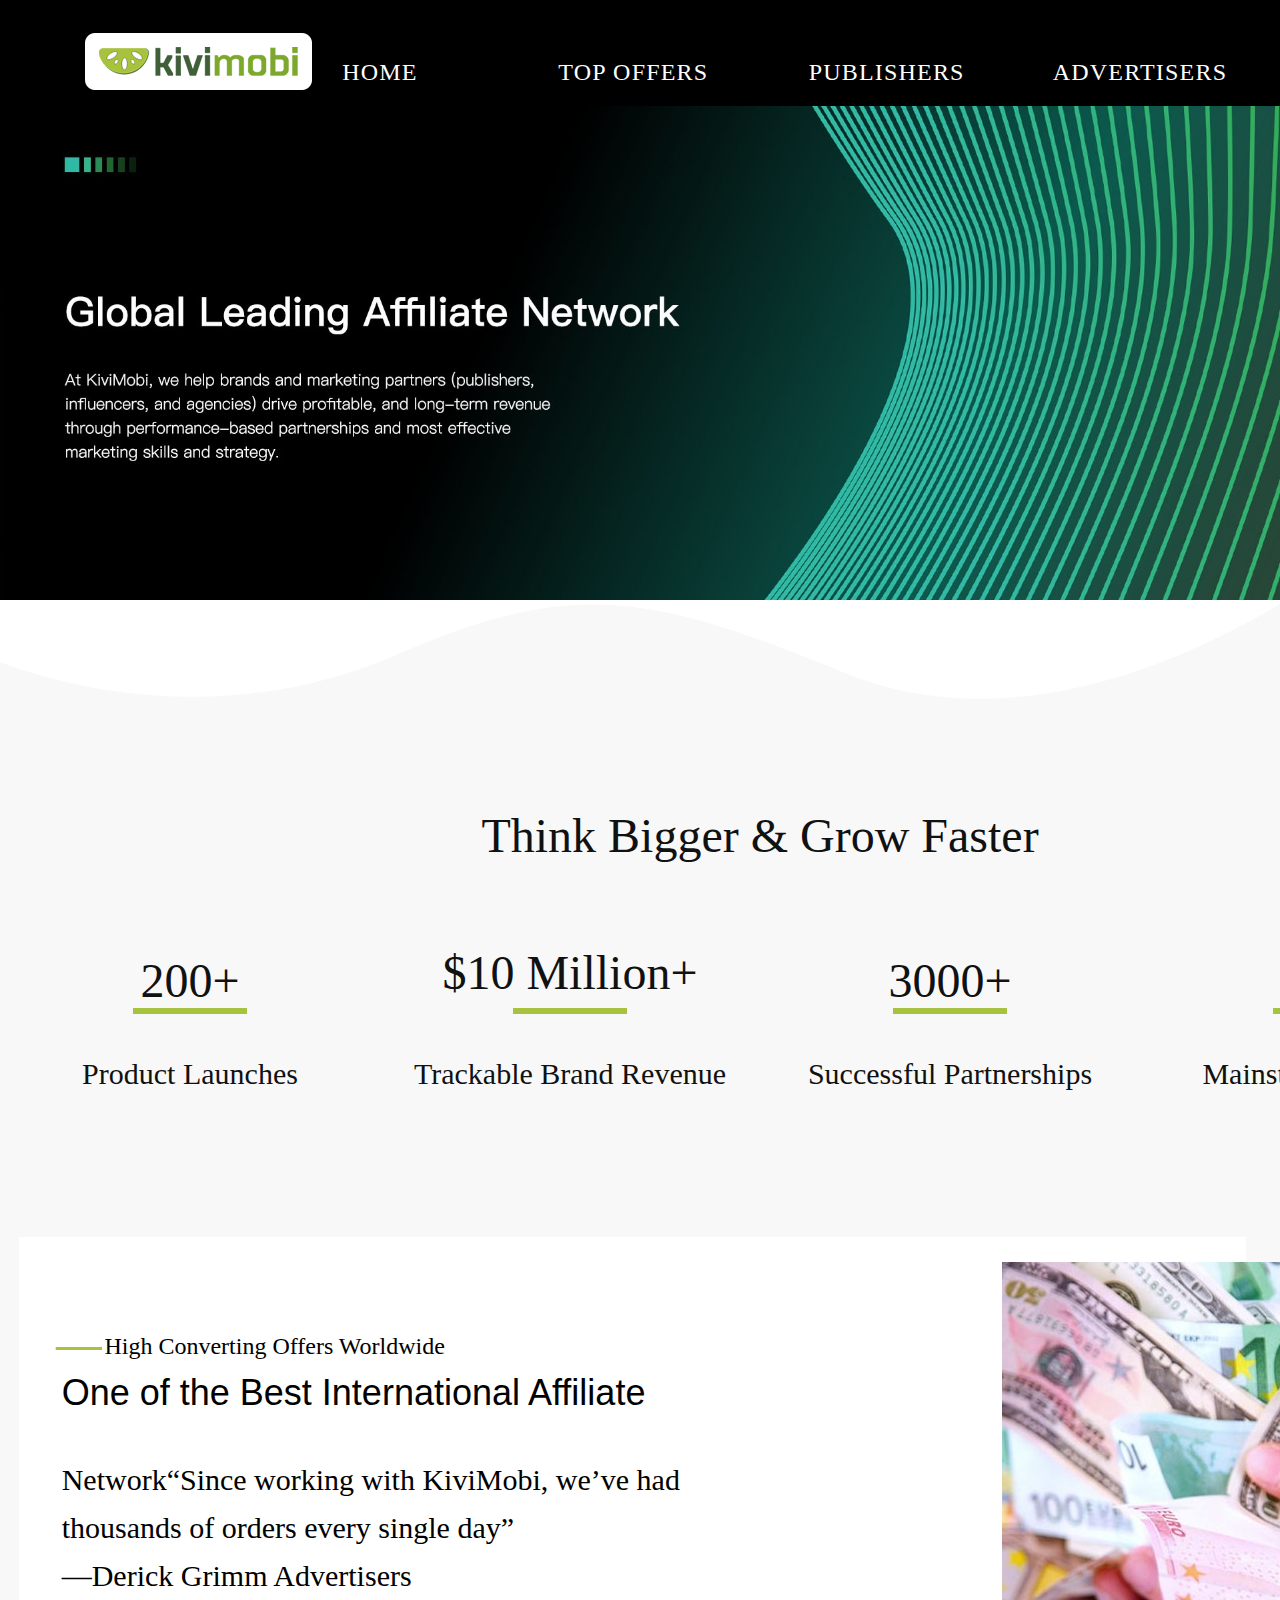
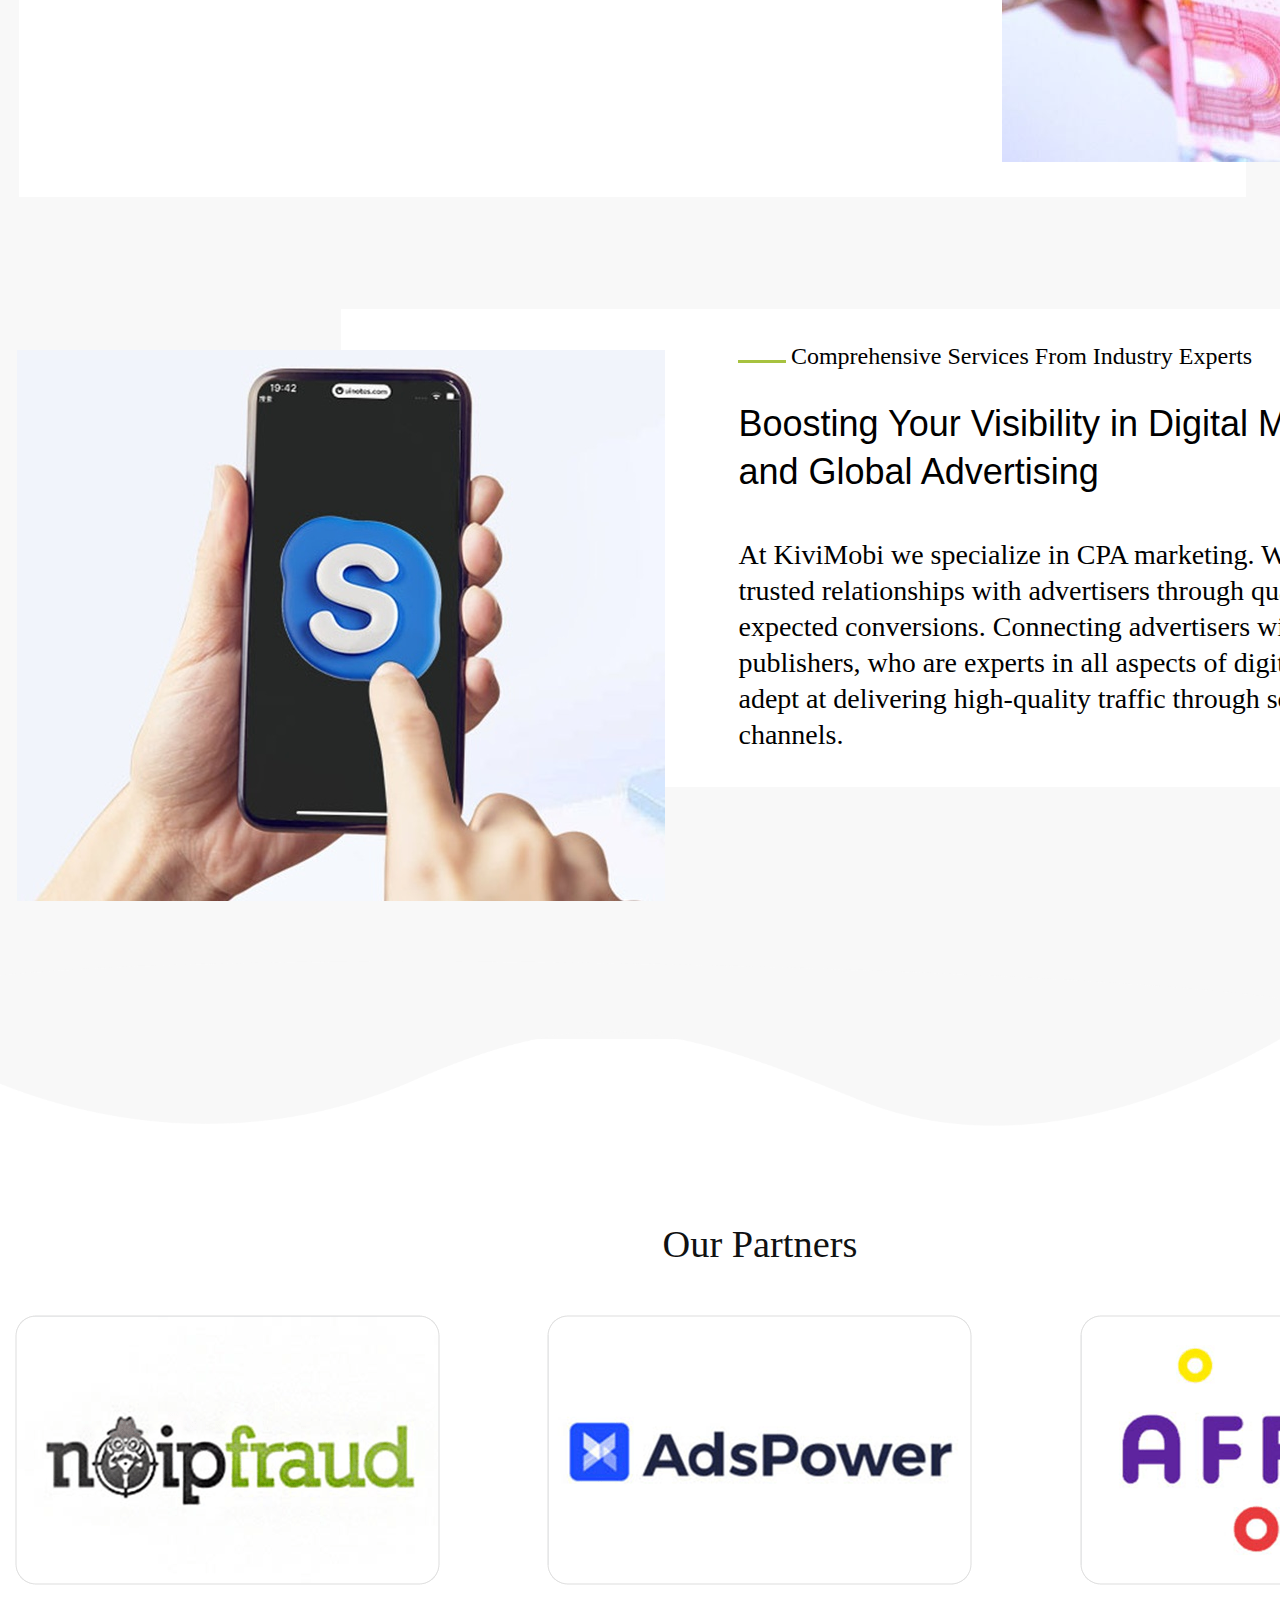
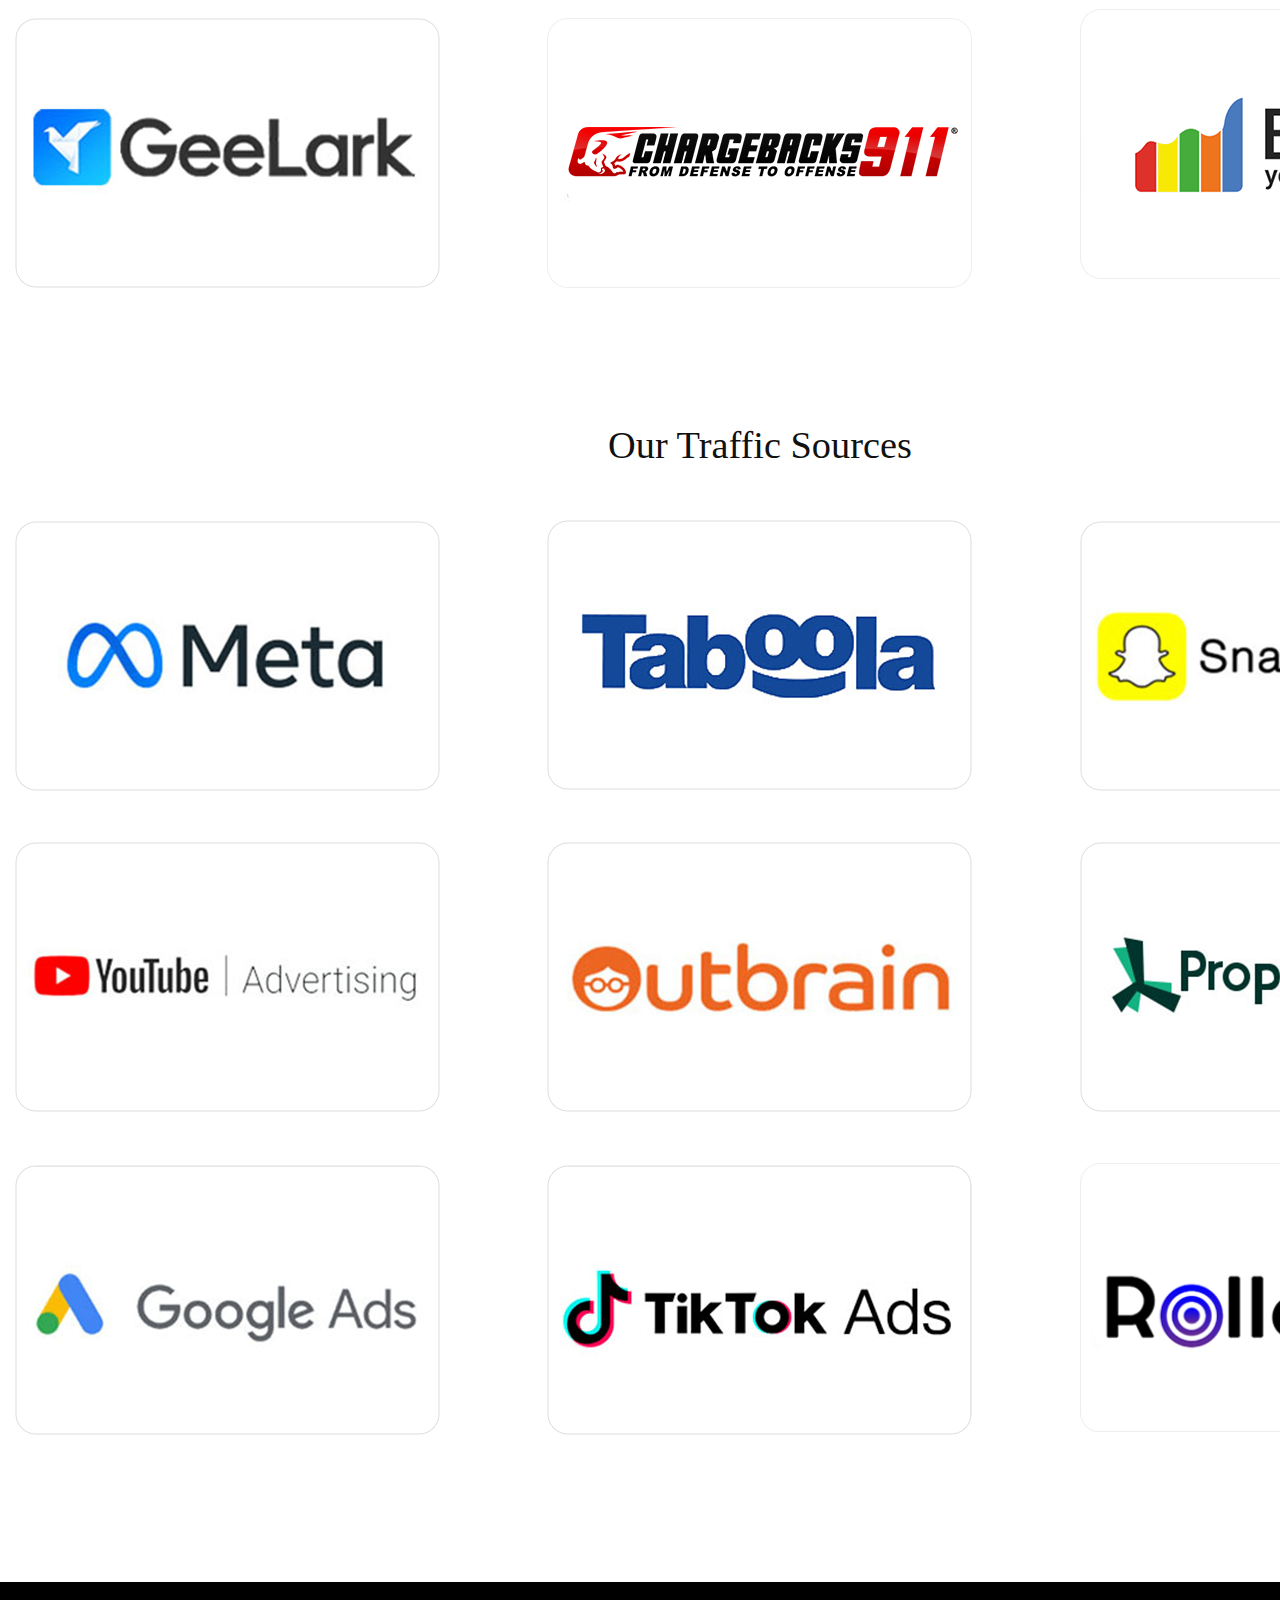
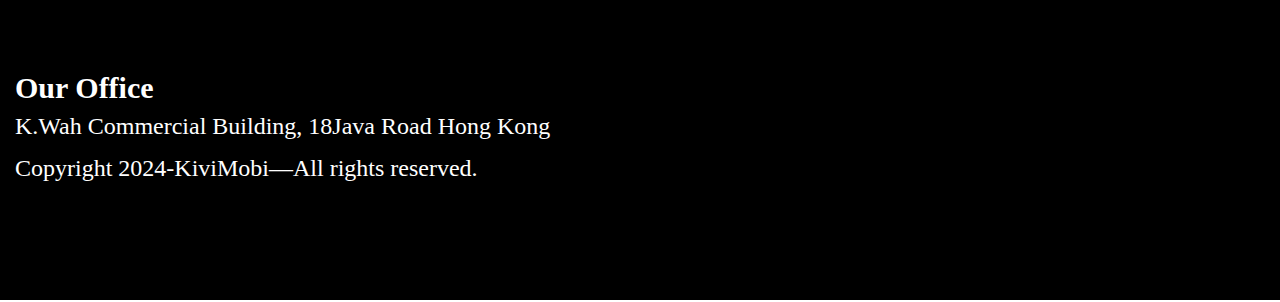
==== index.html @ ade013ef "site_all" ====
<!doctype html>
<html xmlns="http://www.w3.org/1999/html">
  <head>
    <title>kivimobi</title>
    <meta charset="UTF-8">
    <meta name="description" content="kivimobi">
    <meta name="keywords" content="kivimobi publisher advertiser">
    <meta name="viewport" content="width=device-width,initial-scale=1">
    <meta http-equiv="X-UA-Compatible" content="IE=Edge">
    <link rel="stylesheet" href="https://maxcdn.bootstrapcdn.com/bootstrap/3.4.1/css/bootstrap.min.css">
    <link rel="stylesheet" href="index-style.css">
    <script src="https://ajax.googleapis.com/ajax/libs/jquery/3.2.1/jquery.min.js"></script>
    <script src="https://maxcdn.bootstrapcdn.com/bootstrap/3.4.1/js/bootstrap.min.js"></script>
    <!--[if IE 6]>
	<style type="text/css">
		* html .group {
			height: 1%;
		}
	</style>
  <![endif]-->
    <!--[if IE 7]>
	<style type="text/css">
		*:first-child+html .group {
			min-height: 1px;
		}
	</style>
  <![endif]-->
    <!--[if lt IE 9]>
	<script src="https://cdnjs.cloudflare.com/ajax/libs/html5shiv/3.7.3/html5shiv.min.js"></script>
  <![endif]-->
  </head>
  <body>
    <div class="global_container_">
      <div class="group-2">
        <section class="group-3">
          <img class="logo" src="images/logo.png" alt="">
          <div class="container">
            <div class="row">
              <div class="col-md-2 col-sm-3 col-xs-12 col-md-offset-2">
                <a href="index.html"><p class="home">HOME</p></a>
              </div>
              <div class="col-md-2 col-sm-3 col-xs-12 ">
                <a href="top-offers.html"><p class="text">TOP OFFERS</p></a>
              </div>
              <div class="col-md-2 col-sm-3 col-xs-12 clearfix">
                <a href="publisher.html"><p class="publishers">PUBLISHERS</p></a>
              </div>
              <div class="col-md-2 col-sm-3 col-xs-12">
                <a href="advertisers.html"><p class="advertisers">ADVERTISERS</p></a>
              </div>
              <div class="col-md-2 col-sm-3 col-xs-12">
                <a href="contact-info.html"><p class="text-2">CONTACT INFO</p></a>
              </div>
            </div>
          </div>
        </section>
        <section class="layer-wrapper">
          <img class="layer" src="images/1.jpg" alt="">
        </section>
        <section class="layer-wrapper-2">
          <img class="layer-2" src="images/5.png" alt="">
        </section>
        <section class="col">
          <div class="container">
            <div class="row">
              <div class="col-xs-12">
                <div class="col-data-wrapper-2">
                  <div class="group-4">
                    <p class="text-3">Think Bigger &amp; Grow Faster</p>
                    <div class="group-5">
                      <div class="row">
                        <div class="col-md-3 col-sm-6 col-xs-12">
                          <p class="text-4">200+</p>
                        </div>
                        <div class="col-md-3 col-sm-6 col-xs-12">
                          <p class="text-5">$10 Million+</p>
                        </div>
                        <div class="col-md-3 col-sm-6 col-xs-12">
                          <p class="text-6">3000+</p>
                        </div>
                        <div class="col-md-3 col-sm-3 col-xs-12">
                          <p class="text-7">20+</p>
                        </div>
                      </div>
                      <div class="row">
                        <div class="col-md-3 col-sm-6 col-xs-12">
                          <div class="layer-6"></div>
                        </div>
                        <div class="col-md-3 col-sm-6 col-xs-12">
                          <div class="layer-6"></div>
                        </div>
                        <div class="col-md-3 col-sm-6 col-xs-12">
                          <div class="layer-6"></div>
                        </div>
                        <div class="col-md-3 col-sm-6 col-xs-12">
                          <div class="layer-6"></div>
                        </div>
                      </div>
                      <div class="row">
                        <div class="col-md-3 col-sm-6 col-xs-12">
                          <p class="text-9">Product Launches</p>
                        </div>
                        <div class="col-md-3 col-sm-6 col-xs-12">
                          <p class="text-9">Trackable Brand Revenue</p>
                        </div>
                        <div class="col-md-3 col-sm-6 col-xs-12">
                          <p class="text-10">Successful Partnerships</p>
                        </div>
                        <div class="col-md-3 col-sm-6 col-xs-12">
                          <p class="text-11">Mainstream Verticals</p>
                        </div>
                      </div>
                    </div>
                  </div>
                  <div class="group-6">
                    <div class="group-7">
                      <div class="col-2">
                        <img class="layer-26" src="images/6_2.png" alt="">
                        <p class="text-12">High Converting Offers Worldwide</p>
                        <p class="text-13">One of the Best International Affiliate</p>
                        <p class="text-14">Network“Since working with KiviMobi, we’ve had thousands of orders every single day”<br>—Derick Grimm Advertisers</p>
                      </div>
                      <img class="home2" src="images/home2.jpg" alt="">
                    </div>
                    <div class="group-8">
                      <div class="col-7">
                        <div class="row-4-2 clearfix">
                          <div class="layer-9"></div>
                          <p class="text-15">Comprehensive Services From Industry Experts</p>
                        </div>
                        <p class="text-16">Boosting Your Visibility in Digital Marketing and Global Advertising</p>
                        <p class="text-17">At KiviMobi we specialize in CPA marketing. We look to build trusted relationships with advertisers through quality traffic and expected conversions. Connecting advertisers with our elite publishers, who are experts in all aspects of digital marketing and adept at delivering high-quality traffic through social and mobile channels.</p>
                      </div>
                      <img class="layer-10" src="images/60.jpg" alt="">
                    </div>
                  </div>
                </div>
              </div>
            </div>
          </div>
        </section>
        <section class="layer-wrapper-3">
          <img class="layer-11" src="images/5_2.png" alt="">
        </section>
        <section class="text-wrapper">
          <div class="container">
            <div class="row">
              <div class="col-md-4 col-sm-6 col-xs-12 col-md-offset-4">
                <p class="text-18"><span class="text-style">O</span>ur Partners</p>
              </div>
            </div>
          </div>
        </section>
        <section class="partners">
          <div class="container">
            <div class="row auto-clear">
              <div class="col-md-4 col-xs-12">
                <div class="col-4">
                  <img class="layer-14" src="images/1_7.png" alt="">
                  <img class="layer-15" src="images/4_2.png" alt="">
                </div>
              </div>
              <div class="col-md-4 col-xs-12">
                <div class="col-5">
                  <img class="layer-12" src="images/2_2.png" alt="">
                  <img class="layer-13" src="images/5_4.png" alt="">
                </div>
              </div>
              <div class="col-md-4 col-xs-12">
                <div class="col-6">
                  <img class="layer-16" src="images/7.png" alt="">
                  <img class="layer-17" src="images/10.png" alt="">
                </div>
              </div>
            </div>
          </div>
        </section>
        <section class="text-wrapper-2">
          <div class="container">
            <div class="row">
              <div class="col-xs-12">
                <p class="text-19">Our Traffic Sources</p>
              </div>
            </div>
          </div>
        </section>
        <section class="sources">
          <div class="container">
            <div class="row auto-clear">
              <div class="col-md-4 col-xs-12">
                <div class="col-8">
                  <img class="layer-23" src="images/1_6.png" alt="">
                  <img class="layer-24" src="images/4.png" alt="">
                  <img class="layer-25" src="images/11.png" alt="">
                </div>
              </div>
              <div class="col-md-4 col-xs-12">
                <div class="col-9">
                  <img class="layer-20" src="images/6_4.png" alt="">
                  <img class="layer-21" src="images/5_3.png" alt="">
                  <img class="layer-22" src="images/9.png" alt="">
                </div>
              </div>
              <div class="col-md-4 col-xs-12">
                <div class="col-3">
                  <img class="layer-18" src="images/3.png" alt="">
                  <img class="layer-19" src="images/6_3.png" alt="">
                  <img class="layer-19" src="images/12.jpg" alt="">
                </div>
              </div>
            </div>
          </div>
        </section>
        <section class="group-9">
          <div class="container">
            <div class="row">
              <div class="col-md-5 col-xs-12">
                <div class="col-data-wrapper-3">
                  <p class="text-20"><strong class="text-style-2">Our Office</strong><br>K.Wah Commercial Building, 18Java Road Hong Kong</p>
                  <p class="text-21">Copyright 2024-KiviMobi—All rights reserved.</p>
                </div>
              </div>
            </div>
          </div>
        </section>
      </div>
    </div>
  </body>
</html>
---- index-style.css ----
embed,
img,
object,
video {
  max-width: 100%;
}
sup {
  font-size: 58.3%;
  vertical-align: text-top;
}
sub {
  font-size: 58.3%;
  vertical-align: text-bottom;
}
.no-space-between-inline-blocks {
  *letter-spacing: normal; /*reset IE < 8*/
  letter-spacing: -0.31em; /*webkit*/
  word-spacing: -0.43em; /*IE < 8 && gecko*/
}
/*restore spacing on inner elements*/
.no-space-between-inline-blocks > * {
  letter-spacing: normal;
  word-spacing: normal;
}
.displace {
  left: -5000px;
  position: absolute;
}
html, body, div, span, applet, object, iframe,
h1, h2, h3, h4, h5, h6, p, blockquote, pre,
a, abbr, acronym, address, big, cite, code,
del, dfn, em, img, ins, kbd, q, s, samp,
small, strike, strong, sub, sup, tt, var,
b, u, i, center,
dl, dt, dd, ol, ul, li,
fieldset, form, label, legend,
table, caption, tbody, tfoot, thead, tr, th, td,
article, aside, canvas, details, embed,
figure, figcaption, footer, header,
menu, nav, output, ruby, section, summary,
time, mark, audio, video, input, textarea {
  margin: 0;
  padding: 0;
  border: 0;
  font: inherit;
  font-size: 100%;
  vertical-align: baseline;
}
h1,
h2,
h3,
h4,
h5,
h6 {
  margin-bottom: 0;
  margin-top: 0;
}
.COLS_IN_ROW_WITHOUT_GAP {
  margin-left: -15px;
  margin-right: -15px;
}
.navbar-nav > li > a {
  padding: unset;
}
.navbar-nav > li > a:hover {
  background: unset;
}
a {
  color: inherit;
}
@media (min-width:1200px){
  .auto-clear .col-lg-1:nth-child(12n+1){clear:left;}
  .auto-clear .col-lg-2:nth-child(6n+1){clear:left;}
  .auto-clear .col-lg-3:nth-child(4n+1){clear:left;}
  .auto-clear .col-lg-4:nth-child(3n+1){clear:left;}
  .auto-clear .col-lg-6:nth-child(odd){clear:left;}
}
@media (min-width:992px) and (max-width:1199px){
  .auto-clear .col-md-1:nth-child(12n+1){clear:left;}
  .auto-clear .col-md-2:nth-child(6n+1){clear:left;}
  .auto-clear .col-md-3:nth-child(4n+1){clear:left;}
  .auto-clear .col-md-4:nth-child(3n+1){clear:left;}
  .auto-clear .col-md-6:nth-child(odd){clear:left;}
}
@media (min-width:768px) and (max-width:991px){
  .auto-clear .col-sm-1:nth-child(12n+1){clear:left;}
  .auto-clear .col-sm-2:nth-child(6n+1){clear:left;}
  .auto-clear .col-sm-3:nth-child(4n+1){clear:left;}
  .auto-clear .col-sm-4:nth-child(3n+1){clear:left;}
  .auto-clear .col-sm-6:nth-child(odd){clear:left;}
}
@media (max-width:767px){
  .auto-clear .col-xs-1:nth-child(12n+1){clear:left;}
  .auto-clear .col-xs-2:nth-child(6n+1){clear:left;}
  .auto-clear .col-xs-3:nth-child(4n+1){clear:left;}
  .auto-clear .col-xs-4:nth-child(3n+1){clear:left;}
  .auto-clear .col-xs-6:nth-child(odd){clear:left;}
}
html {
  font-size: 10px;
}
body {
  color: #000000;
  font-family: PingFang-SC, serif;
  font-size: 2.8rem; /* 28px / 10px = 2.8rem */
  font-style: normal;
  font-weight: normal;
  letter-spacing: 0;
  text-decoration: none;
}
@media (max-width: 768px) {
html {
  font-size: 8px;
}
}
@media (min-width: 1200px) {
.container {
  width: 1520px;
}
}
.global_container_ {
  float: none;
  height: auto;
  margin: 0 auto;
  padding: 0 0 2px;
  position: relative;
  background: #ffffff center center;
  -webkit-background-size: cover;
  -moz-background-size: cover;
  -o-background-size: cover;
  background-size: cover;
}
.group-2 {
  margin: 0 auto;
  position: relative;
  z-index: 0;
}
.group-3 {
  overflow: hidden;
  padding: 3.1rem 0 22px;
  position: relative;
  z-index: 10;
  background: #000000;
  background-position: center center;
}
.logo {
  bottom: 18px;
  left: 85px;
  max-width: 227px;
  position: absolute;
  width: 100%;
}
@media (max-width: 768px) {
.logo {
  display: block;
  margin: 15px auto;
  position: relative;
  width: 100%;
  width: auto;
  min-width: unset;
  max-height: unset;
  min-height: unset;
  top: unset;
  bottom: unset;
  left: unset;
  right: unset;
}
}
.col-data-wrapper {
  margin: 28px auto 0;
  position: relative;
}
.home {
  margin: 28px auto 0; /* 60px / 313px = 19.169329% */
  font-weight: 500;
  color: #ffffff;
  font-size: 2.4rem;
  letter-spacing: 0.05em;
  text-align: center;
}
.text {
  margin: 28px auto 0;
  font-weight: 500;
  font-size: 2.4rem;
  color: #ffffff;
  letter-spacing: 0.05em;
  text-align: center;
}
.publishers {
  margin: 28px auto 0;
  color: #ffffff;
  font-size: 2.4rem; /* 24px / 10px = 2.4rem */
  font-weight: 500;
  letter-spacing: 0.05em;
  text-align: center;
}
.advertisers {
  margin: 28px auto 0;
  color: #ffffff;
  font-size: 2.4rem; /* 24px / 10px = 2.4rem */
  font-weight: 500;
  letter-spacing: 0.05em;
  text-align: center;
}
.text-2 {
  margin: 28px auto 0;
  color: #ffffff;
  font-size: 2.4rem; /* 24px / 10px = 2.4rem */
  font-weight: 500;
  letter-spacing: 0.05em;
  text-align: center;
}
.container-2 {
  position: relative;
}
.layer-wrapper {
  margin: -2px 0 0;
  overflow: hidden;
  position: relative;
  z-index: 23;
}
.layer {
  display: block;
  margin: 0 auto;
  width: 100%;
}
.layer-wrapper-2 {
  margin: -66px 0 0;
  overflow: hidden;
  position: relative;
  z-index: 20;
}
.layer-2 {
  display: block;
  margin: 0 auto;
  width: 100%;
}
.col {
  margin: -182px 0 0;
  overflow: hidden;
  padding: 28.3rem 0 9.4rem;
  position: relative;
  z-index: 19;
  background: #f8f8f8;
  background-position: center center;
}
.col-data-wrapper-2 {
  margin: 8px auto 0;
  position: relative;
}
.group-4 {
  margin: 0 auto;
  position: relative;
}
.text-3 {
  color: #101111;
  font-family: initial;
  font-size: 4.800001rem; /* 48px / 10px = 4.8rem */
  text-align: center;
}
.group-5 {
  margin: 0 auto;
  position: relative;
}
.text-4 {
  margin: 9rem auto 0;
  color: #101111;
  font-size: 4.799999rem; /* 48px / 10px = 4.8rem */
  font-weight: 500;
  text-transform: uppercase;
  text-align: center;
  font-family: serif;
}
.text-5 {
  margin: 8.2rem auto 0;
  color: #101111;
  font-size: 4.799999rem; /* 48px / 10px = 4.8rem */
  font-weight: 500;
  text-align: center;
  font-family: serif;
}
.text-6 {
  margin: 9rem auto 0;
  color: #101111;
  font-size: 4.799999rem; /* 48px / 10px = 4.8rem */
  font-weight: 500;
  text-transform: uppercase;
  text-align: center;
  font-family: serif;
}
.text-7 {
  margin: 9rem auto 0;
  color: #101111;
  font-size: 4.799999rem; /* 48px / 10px = 4.8rem */
  font-weight: 500;
  text-transform: uppercase;
  text-align: center;
  font-family: serif;
}
.row-3-2 {
  margin: 3.9rem auto 0;
  position: relative;
  width: 98.993286%; /* 1475px / 1490px = 98.993286% */
}
.text-8 {
  float: left;
  margin: 4.6rem 0 0;
  width: 17.355932%; /* 256px / 1475px = 17.355932% */
  color: #101111;
  font-size: 3rem; /* 30px / 10px = 3rem */
  text-align: center;
}
.col-11 {
  float: right;
  position: relative;
  width: 81.830505%; /* 1207px / 1475px = 81.830505% */
}
.wrapper-5 {
  margin: 0 auto;
  min-height: 6px;
  position: relative;
  width: 78.95609%; /* 953px / 1207px = 78.95609% */
}
.row-5 {
  position: absolute;
  top: 0;
  width: 100%;
}
.layer-3 {
  display: block;
  height: 6px;
  left: 11.659193%;
  margin: 0 auto;
  position: relative;
  width: 32.735428%; /* 73px / 223px = 32.735428% */
  background: #18ddbd;
}
@media (max-width: 768px) {
.layer-3 {
  left: 0;
}
}
@media (max-width: 768px) {
.layer-3 {
  margin-bottom: 20px;
}
}
.layer-4 {
  display: block;
  height: 6px;
  left: 10.185185%;
  margin: 0 auto;
  position: relative;
  width: 100%;
  background: #18ddbd;
}
@media (max-width: 768px) {
.layer-4 {
  left: 0;
}
}
@media (max-width: 768px) {
.layer-4 {
  margin-bottom: 20px;
}
}
.layer-5 {
  display: block;
  height: 6px;
  left: 10.185185%;
  margin: 0 auto;
  position: relative;
  width: 100%;
  background: #18ddbd;
}
@media (max-width: 768px) {
.layer-5 {
  left: 0;
}
}
@media (max-width: 768px) {
.layer-5 {
  margin-bottom: 20px;
}
}
.row-6 {
  position: absolute;
  top: 0;
  width: 100%;
}
.layer-6 {
  display: block;
  height: 6px;
  margin: 0 auto;
  position: relative;
  width: 32.735428%; /* 73px / 223px = 32.735428% */
  background: #a7c23f;
}
@media (max-width: 768px) {
.layer-6 {
  left: 0;
}
}
@media (max-width: 768px) {
.layer-6 {
  margin-bottom: 20px;
}
}
.layer-7 {
  display: block;
  height: 6px;
  left: 10.185185%;
  margin: 0 auto;
  position: relative;
  width: 100%;
  background: #18ddbd;
}
@media (max-width: 768px) {
.layer-7 {
  left: 0;
}
}
@media (max-width: 768px) {
.layer-7 {
  margin-bottom: 20px;
}
}
.layer-8 {
  display: block;
  height: 6px;
  left: 10.185185%;
  margin: 0 auto;
  position: relative;
  width: 100%;
  background: #18ddbd;
}
@media (max-width: 768px) {
.layer-8 {
  left: 0;
}
}
@media (max-width: 768px) {
.layer-8 {
  margin-bottom: 20px;
}
}
@media (max-width: 768px) {
.wrapper-5 {
  min-height: unset;
}
.wrapper-5 > * {
  display: block;
  margin: 15px auto;
  position: relative;
  width: 100%;
  min-width: unset;
  max-height: unset;
  min-height: unset;
  top: unset;
  bottom: unset;
  left: unset;
  right: unset;
}
}
@media (max-width: 953px) {
.wrapper-5 {
  left: 0;
  right: 0;
  width: 100%;
  margin-left: 0;
  margin-right: 0;
}
}
.text-9 {
  margin: 4.3rem auto 0;
  color: #101111;
  font-size: 3rem; /* 30px / 10px = 3rem */
  text-align: center;
}
.text-10 {
  margin: 4.3rem auto 0;
  color: #101111;
  font-size: 3rem; /* 30px / 10px = 3rem */
  text-align: center;
}
.text-11 {
  margin: 4.3rem auto 0;
  color: #101111;
  font-size: 3rem; /* 30px / 10px = 3rem */
  text-align: center;
}
@media (max-width: 1475px) {
.row-3-2 {
  left: 0;
  right: 0;
  width: 100%;
  margin-left: 0;
  margin-right: 0;
}
}
.group-6 {
  margin: 14.6rem auto 0;
  position: relative;
}
.group-7 {
  margin: 0 auto;
  min-height: 555px;
  position: relative;
  width: 99.530205%; /* 1483px / 1490px = 99.530205% */
}
.col-2 {
  left: 50%;
  max-width: 1227px;
  padding: 9.6rem 2.899528% 19.7rem; /* 43px / 1483px = 2.899528% */
  position: absolute;
  top: 0;
  width: 82.73769%; /* 1227px / 1483px = 82.73769% */
  background: #ffffff;
  margin-left: -741.5px;
}
.layer-26 {
  left: 36px;
  max-width: 47px;
  position: absolute;
  top: 110px;
  width: 47px;
}
@media (max-width: 768px) {
.layer-26 {
  display: block;
  margin: 15px auto;
  position: relative;
  width: 100%;
  width: auto;
  min-width: unset;
  max-height: unset;
  min-height: unset;
  top: unset;
  bottom: unset;
  left: unset;
  right: unset;
}
}
.text-12 {
  margin: 0 0 0 3.748981%; /* 46px / 1227px = 3.748981% */
  font-size: 2.4rem; /* 24px / 10px = 2.4rem */
  font-weight: 300;
  font-family: serif;
}
.text-13 {
  margin: 12px 0 0;
  font-family: sans-serif;
  font-size: 3.6rem; /* 36px / 10px = 3.6rem */
  font-weight: 500;
}
.text-14 {
  margin: 4.2rem 0 0;
  width: 57.055214%; /* 651px / 1141px = 57.055214% */
  font-size: 3rem; /* 30px / 10px = 3rem */
  line-height: 48px;
  font-family: serif;
}
@media (max-width: 651px) {
.text-14 {
  left: 0;
  right: 0;
  width: 100%;
  margin-left: 0;
  margin-right: 0;
}
}
.home2 {
  left: 50%;
  max-width: 500px;
  position: absolute;
  top: 25px;
  width: 100%;
  margin-left: 241.5px;
}
@media (max-width: 768px) {
.group-7 {
  min-height: unset;
}
.group-7 > * {
  display: block;
  margin: 15px auto;
  position: relative;
  width: 100%;
  min-width: unset;
  max-height: unset;
  min-height: unset;
  top: unset;
  bottom: unset;
  left: unset;
  right: unset;
}
}
@media (max-width: 1483px) {
.group-7 {
  left: 0;
  right: 0;
  width: 100%;
  margin-left: 0;
  margin-right: 0;
}
}
.group-8 {
  left: 0.100671%;
  margin: 11.7rem auto 0;
  min-height: 636px;
  position: relative;
  width: 99.79866%; /* 1487px / 1490px = 99.79866% */
}
.col-7 {
  left: 50%;
  max-width: 1163px;
  padding: 3.4rem 2.017485%; /* 30px / 1487px = 2.017485% */
  position: absolute;
  top: 0;
  width: 78.21117%; /* 1163px / 1487px = 78.21117% */
  background: #ffffff;
  margin-left: -419.5px;
}
.row-4-2 {
  margin: 0 0 0 33.361996%; /* 388px / 1163px = 33.361996% */
  overflow: hidden;
  position: relative;
}
.layer-9 {
  float: left;
  height: 3px;
  margin: 1.7rem 0.699301% 0 0; /* 5px / 715px = 0.699301% */
  width: 6.433567%; /* 46px / 715px = 6.433567% */
  background-color: #a7c23f; /*Layer's solid color*/
}
.text-15 {
  float: left;
  font-size: 2.4rem; /* 24px / 10px = 2.4rem */
  font-weight: 300;
  font-family: serif;
}
.text-16 {
  margin: 3rem 0 0 33.361996%; /* 388px / 1163px = 33.361996% */
  position: relative;
  width: 64.82321%; /* 715px / 1103px = 64.82321% */
  font-family: sans-serif;
  font-size: 3.6rem; /* 36px / 10px = 3.6rem */
  font-weight: 500;
  line-height: 48px;
}
@media (max-width: 715px) {
.text-16 {
  left: 0;
  right: 0;
  width: 100%;
  margin-left: 0;
  margin-right: 0;
}
}
.text-17 {
  margin: 4.1rem 0 0 33.361996%; /* 388px / 1163px = 33.361996% */
  line-height: 36px;
  font-family: serif;
}
.layer-10 {
  left: 50%;
  max-width: 648px;
  position: absolute;
  top: 41px;
  width: 43.577675%; /* 648px / 1487px = 43.577675% */
  margin-left: -743.5px;
}
@media (max-width: 768px) {
.group-8 {
  min-height: unset;
}
.group-8 > * {
  display: block;
  margin: 15px auto;
  position: relative;
  width: 100%;
  min-width: unset;
  max-height: unset;
  min-height: unset;
  top: unset;
  bottom: unset;
  left: unset;
  right: unset;
}
}
@media (max-width: 1487px) {
.group-8 {
  left: 0;
  right: 0;
  width: 100%;
  margin-left: 0;
  margin-right: 0;
}
}
@media (max-width: 768px) {
.group-8 {
  left: 0;
}
}
.container-3 {
  position: relative;
}
.layer-wrapper-3 {
  margin: -78px 0 0;
  position: relative;
  z-index: 21;
}
.layer-11 {
  display: block;
  margin: 0 auto;
  width: 100%;
}
.text-wrapper {
  position: relative;
  z-index: 90;
}
.text-18 {
  margin: 9.6rem auto 0;
  text-align: center;
  color: #101111;
  font-family: FZDHTJW--GB1-0, serif;
  font-size: 3.833577rem; /* 38.34px / 10px = 3.834rem */
}
.container-4 {
  position: relative;
}
.partners {
  position: relative;
  z-index: 81;
}
.col-4 {
  margin: 4.9rem auto 0;
  position: relative;
}
.layer-14 {
  display: block;
  max-width: 425px;
  position: relative;
  width: 100%;
}
.layer-15 {
  display: block;
  margin: 3.3rem 0 0;
  max-width: 425px;
  position: relative;
  width: 100%;
}
.col-5 {
  margin: 4.9rem auto 0;
  position: relative;
}
.layer-12 {
  display: block;
  margin: 0 auto;
  max-width: 425px;
  width: 100%;
}
.layer-13 {
  display: block;
  margin: 3.3rem auto 0;
  max-width: 425px;
  width: 100%;
}
.col-6 {
  margin: 4.9rem auto 0;
  position: relative;
}
.layer-16 {
  display: block;
  left: 5.357143%;
  margin: 0 auto;
  max-width: 425px;
  position: relative;
  width: 100%;
}
@media (max-width: 768px) {
.layer-16 {
  left: 0;
}
}
.layer-17 {
  display: block;
  left: 5.357143%;
  margin: 24px auto 0;
  max-width: 425px;
  position: relative;
  width: 100%;
}
@media (max-width: 768px) {
.layer-17 {
  left: 0;
}
}
.container-5 {
  position: relative;
}
.text-wrapper-2 {
  position: relative;
  z-index: 89;
}
.text-19 {
  margin: 13.5rem auto 0;
  color: #101111;
  font-family: initial;
  font-size: 3.833577rem; /* 38.34px / 10px = 3.834rem */
  text-align: center;
}
.container-6 {
  position: relative;
}
.sources {
  position: relative;
  z-index: 71;
}
.col-8 {
  margin: 5.4rem auto 0;
  position: relative;
}
.layer-23 {
  display: block;
  max-width: 425px;
  position: relative;
  width: 100%;
}
.layer-24 {
  display: block;
  margin: 5.1rem 0 0;
  max-width: 425px;
  position: relative;
  width: 100%;
}
.layer-25 {
  display: block;
  margin: 5.3rem 0 0;
  max-width: 425px;
  position: relative;
  width: 100%;
}
.col-9 {
  margin: 5.3rem auto 0;
  position: relative;
}
.layer-20 {
  display: block;
  margin: 0 auto;
  max-width: 425px;
  width: 100%;
}
.layer-21 {
  display: block;
  margin: 5.2rem auto 0;
  max-width: 425px;
  width: 100%;
}
.layer-22 {
  display: block;
  margin: 5.3rem auto 0;
  max-width: 425px;
  width: 100%;
}
.col-3 {
  margin: 5.4rem auto 0;
  position: relative;
}
.layer-18 {
  display: block;
  left: 5.357143%;
  margin: 0 auto;
  max-width: 425px;
  position: relative;
  width: 100%;
}
@media (max-width: 768px) {
.layer-18 {
  left: 0;
}
}
.layer-19 {
  display: block;
  left: 5.357143%;
  margin: 5.1rem auto 30px;
  max-width: 425px;
  position: relative;
  width: 100%;
}
@media (max-width: 768px) {
.layer-19 {
  left: 0;
}
}
.container-7 {
  position: relative;
}
.group-9 {
  margin: 12rem 0 0;
  padding: 8rem 0 11.8rem;
  position: relative;
  z-index: 4;
  background: #000000;
  background-position: center center;
}
.col-data-wrapper-3 {
  margin: 8px auto 0;
  position: relative;
}
.text-20 {
  width: 100%; /* 1010px / 1010px = 100% */
  color: #ffffff;
  font-size: 2.4rem; /* 24px / 10px = 2.4rem */
  font-weight: 500;
  line-height: 36px;
}
@media (max-width: 1010px) {
.text-20 {
  left: 0;
  right: 0;
  width: 100%;
  margin-left: 0;
  margin-right: 0;
}
}
.text-21 {
  margin: 11px 0 0;
  color: #ffffff;
  font-size: 2.4rem; /* 24px / 10px = 2.4rem */
}
.container-8 {
  position: relative;
}
.text-style {
  text-transform: uppercase;
}
.text-style-2 {
  font-size: 3rem; /* 30px / 10px = 3rem */
  font-weight: bold;
}
@media (max-width: 768px) {
.text-4 {
  margin: 9% auto 0;
}
}
@media (max-width: 768px) {
.text-5 {
  margin: 9% auto 0;
}
}
@media (max-width: 768px) {
.text-6 {
  margin: 9% auto 0;
}
}
@media (max-width: 768px) {
.text-7 {
  margin: 9% auto 0;
}
}
@media (max-width: 768px) {
.group-6 {
  margin: 10% auto 0;
}
}
@media (max-width: 768px) {
.group-8 {
  margin: 10% auto 0;
}
}
@media (max-width: 768px) {
.text-18 {
  margin: 9.6% auto 0;
}
}
@media (max-width: 768px) {
.col-6 {
  margin: 5.8% auto 0;
}
}
@media (max-width: 768px) {
.text-19 {
  margin: 10% auto 0;
}
}
@media (max-width: 768px) {
.col-8 {
  margin: 5.4% auto 0;
}
}
@media (max-width: 768px) {
.layer-24 {
  margin: 5.1% 0 0;
}
}
@media (max-width: 768px) {
.layer-25 {
  margin: 5.3% 0 0;
}
}
@media (max-width: 768px) {
.col-9 {
  margin: 5.3% auto 0;
}
}
@media (max-width: 768px) {
.layer-21 {
  margin: 5.2% auto 0;
}
}
@media (max-width: 768px) {
.layer-22 {
  margin: 5.3% auto 0;
}
}
@media (max-width: 768px) {
.col-3 {
  margin: 5.4% auto 0;
}
}
@media (max-width: 768px) {
.layer-19 {
  margin: 5.1% auto 30px;
}
}
@media (max-width: 768px) {
.group-9 {
  margin: 10% 0 0;
}
}
@media (max-width: 768px) {
.col {
  padding: 28.3% 5% 9.4%; /* 38.4px / 768px = 5% */
}
}
@media (max-width: 768px) {
.col-2 {
  padding: 9.6% 5.598958% 19.7%; /* 43px / 768px = 5.598958% */
}
}
@media (max-width: 768px) {
.group-9 {
  padding: 8% 5% 11.8%; /* 38.4px / 768px = 5% */
}
}
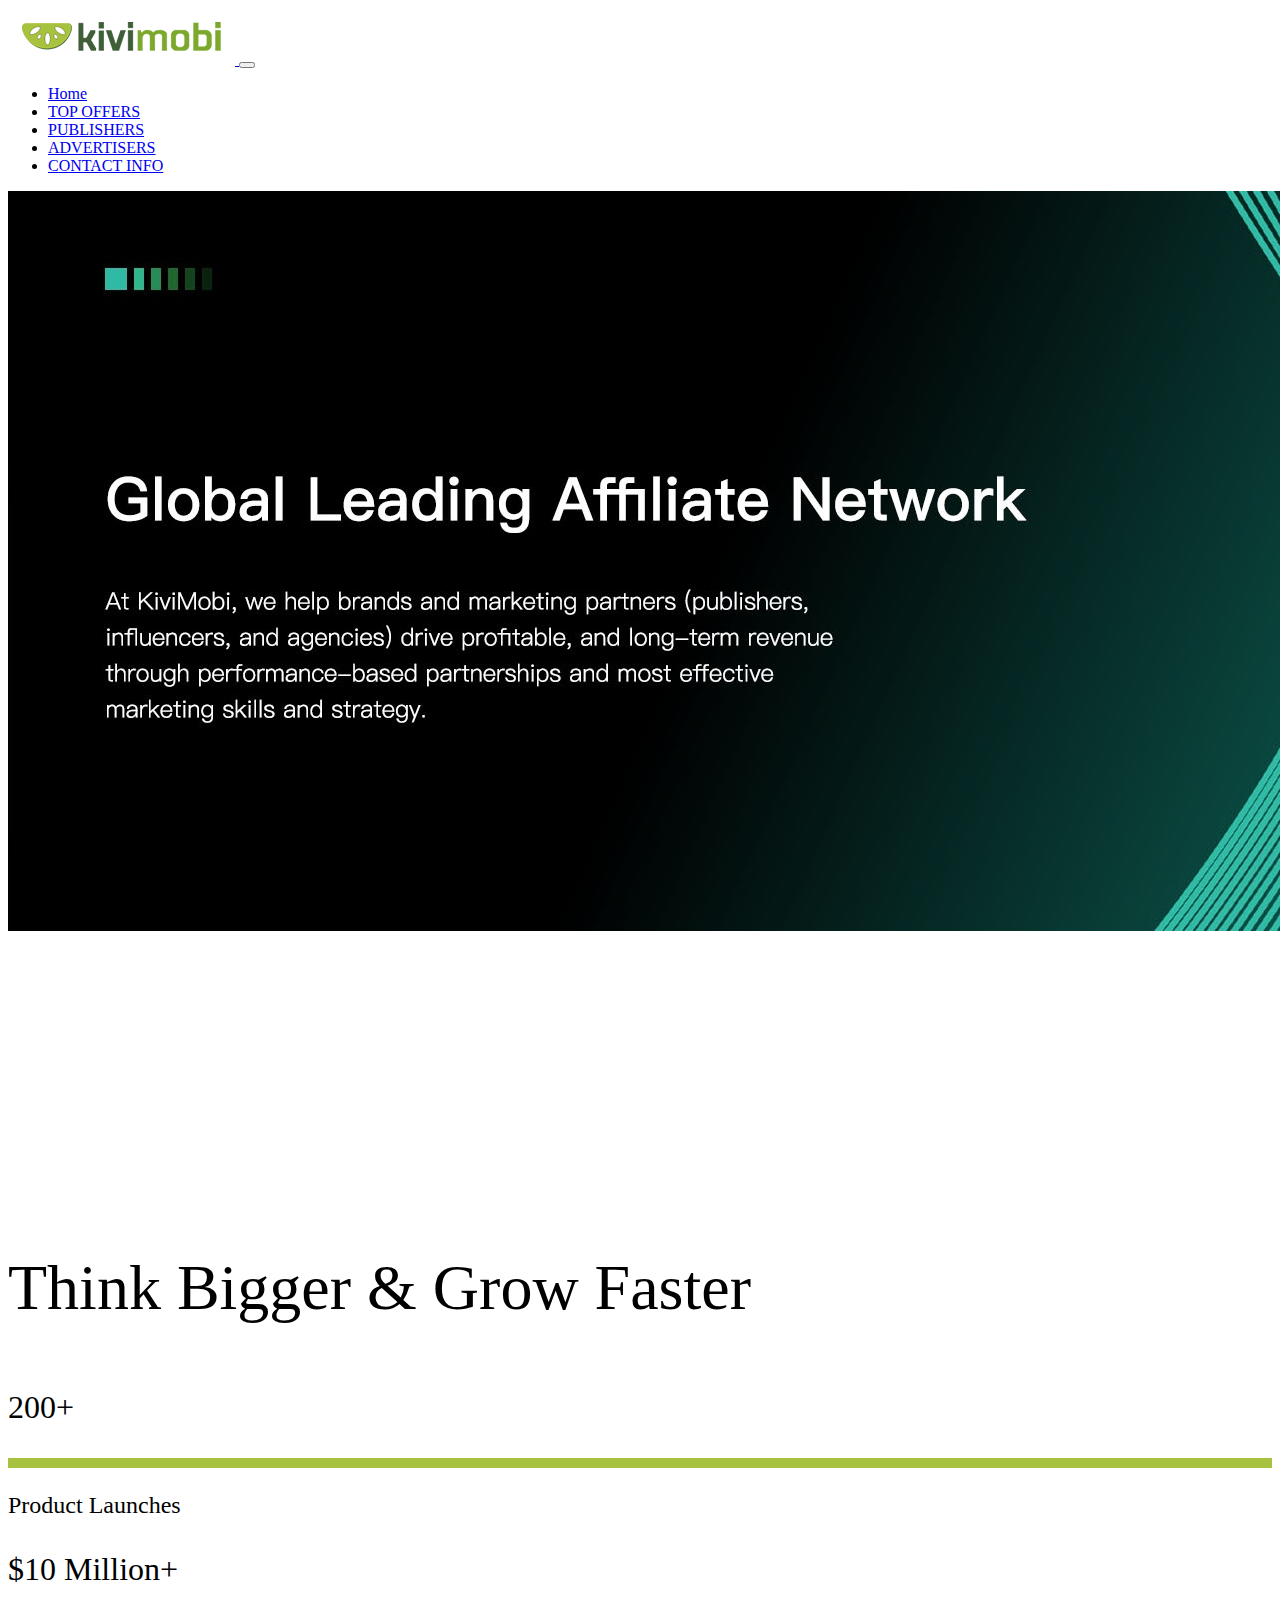
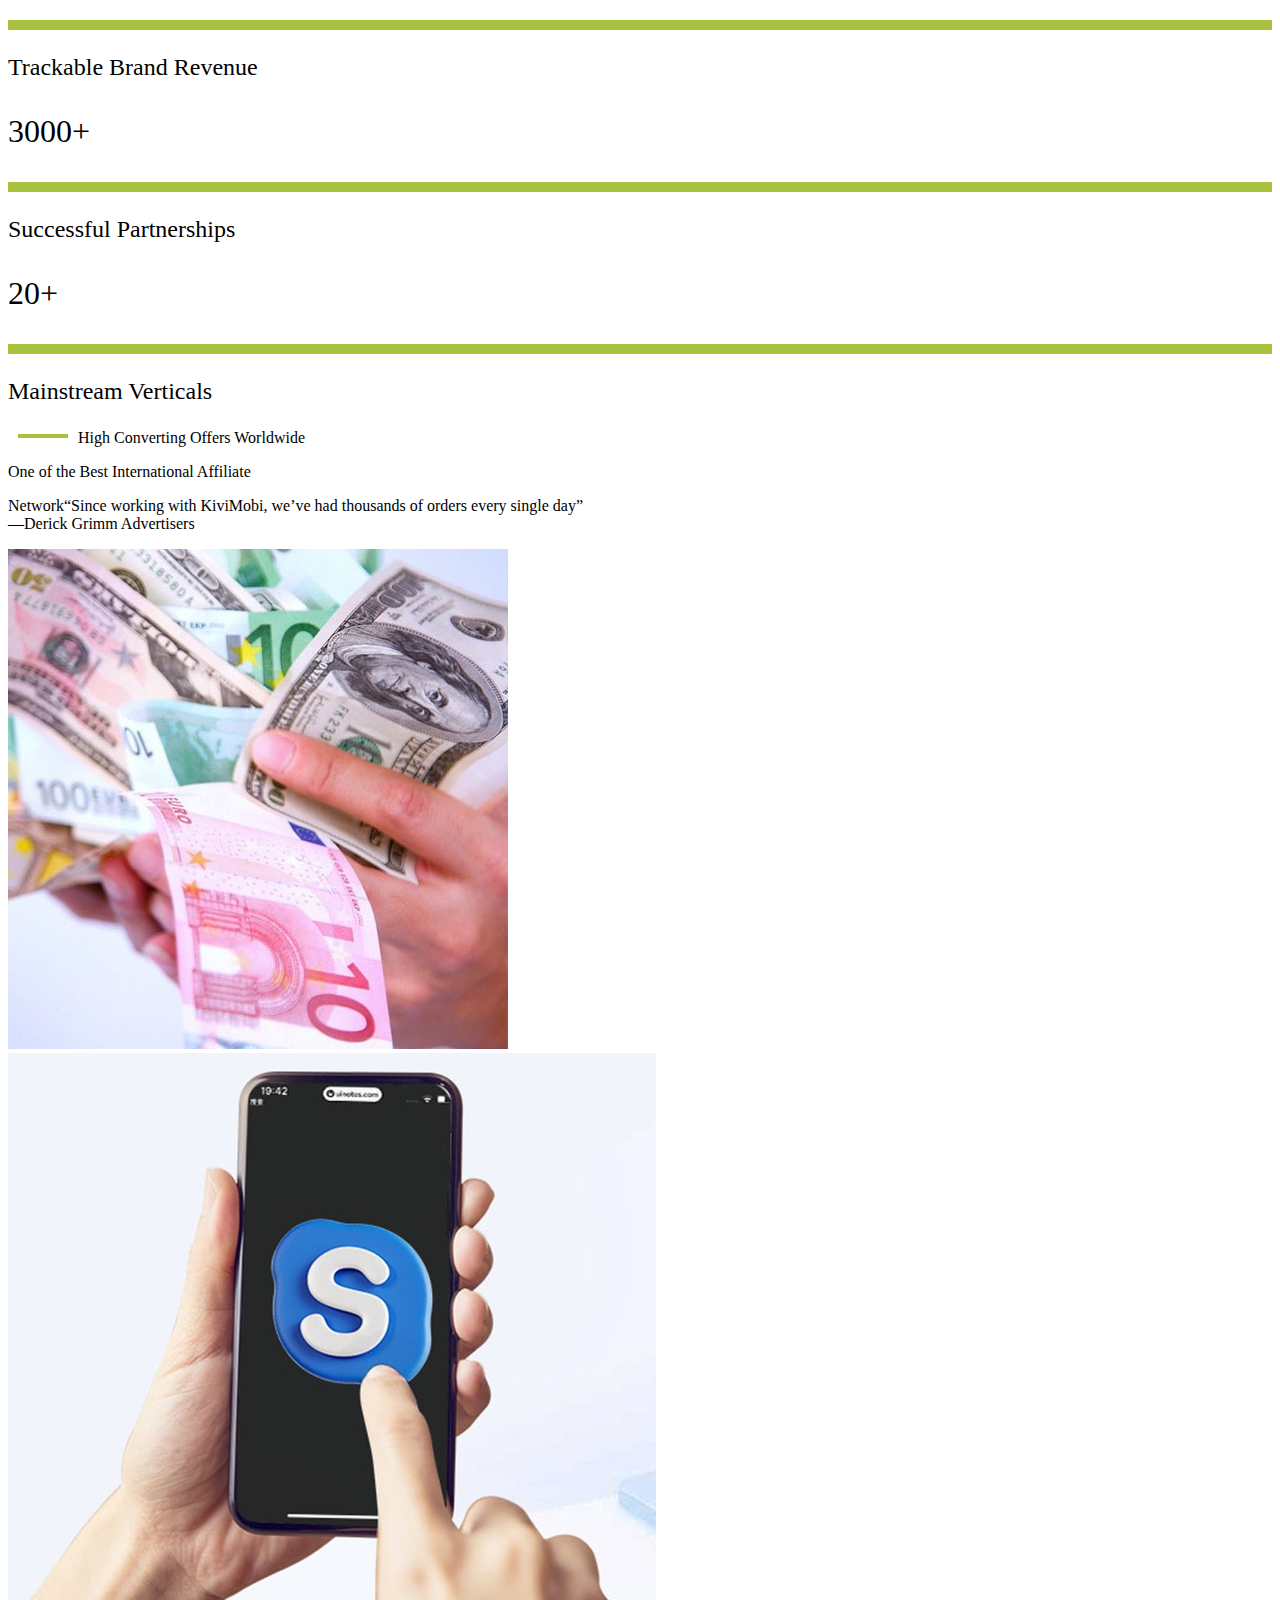
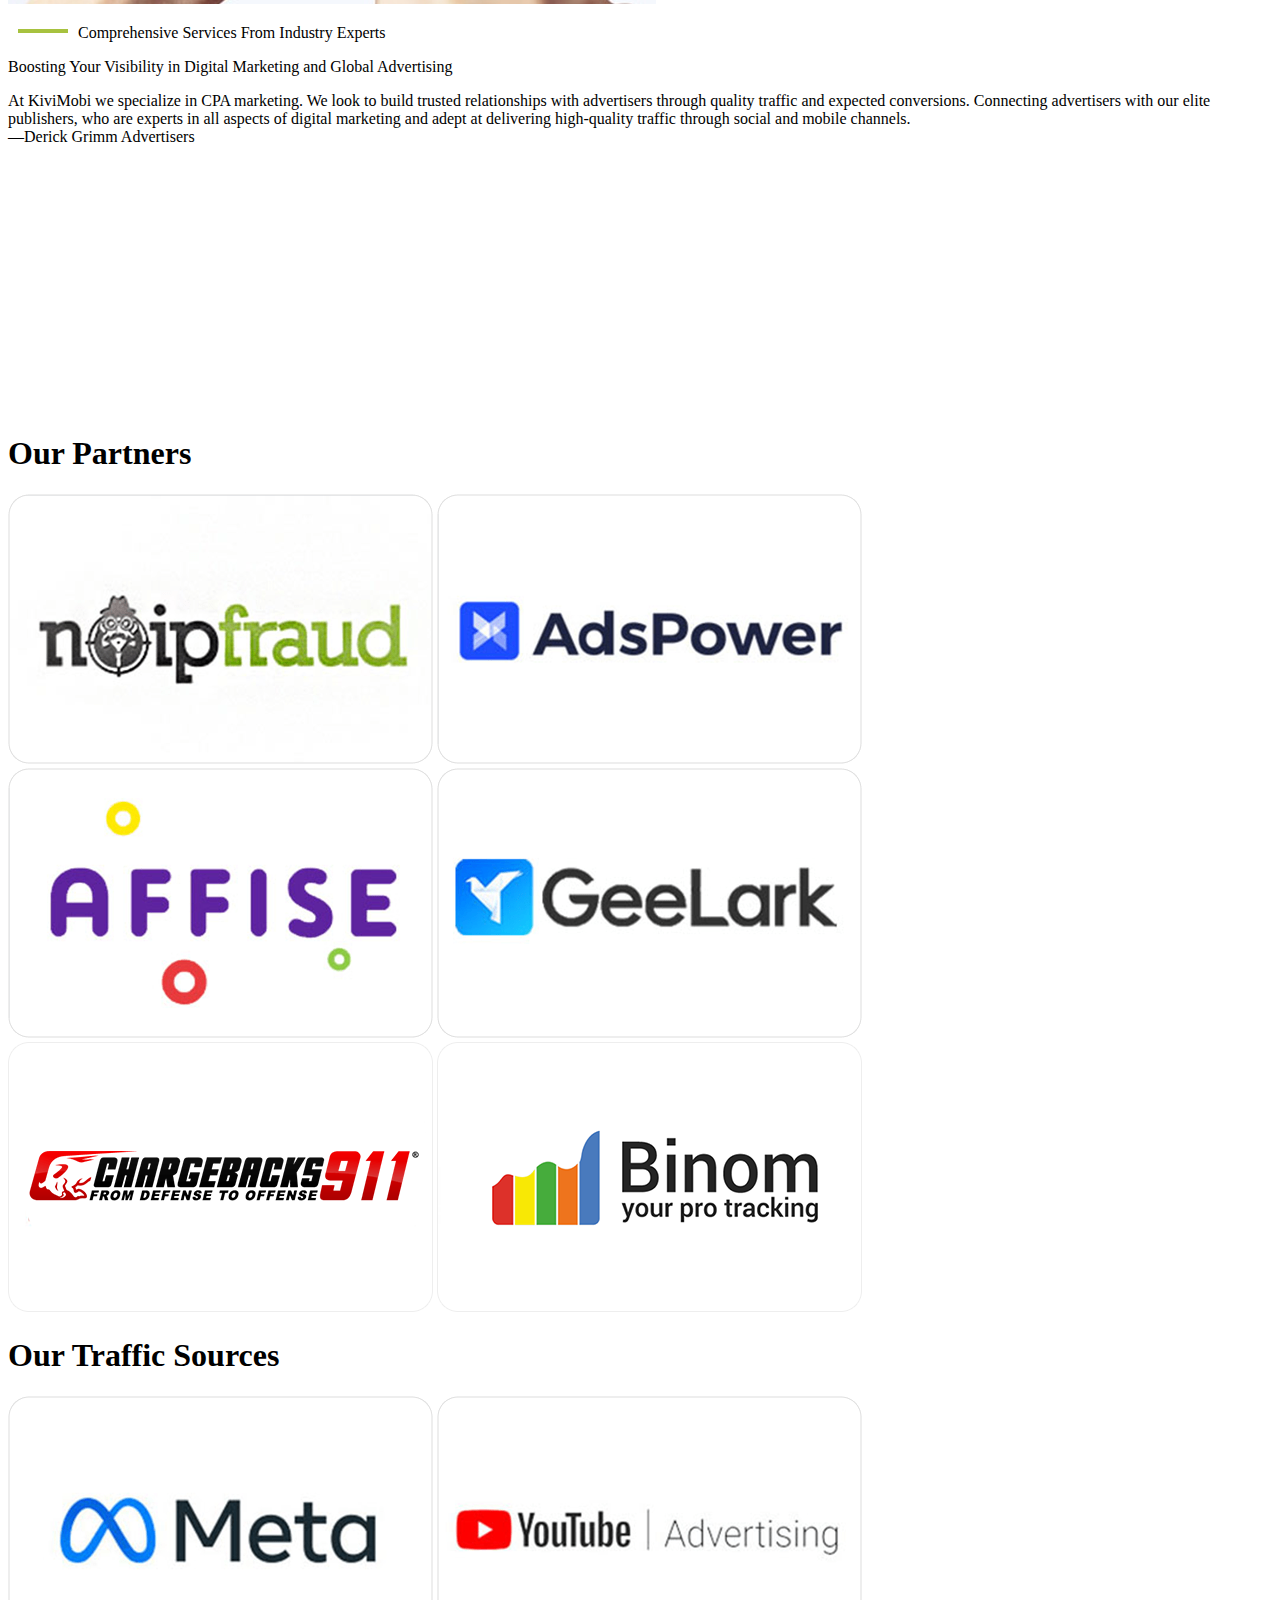
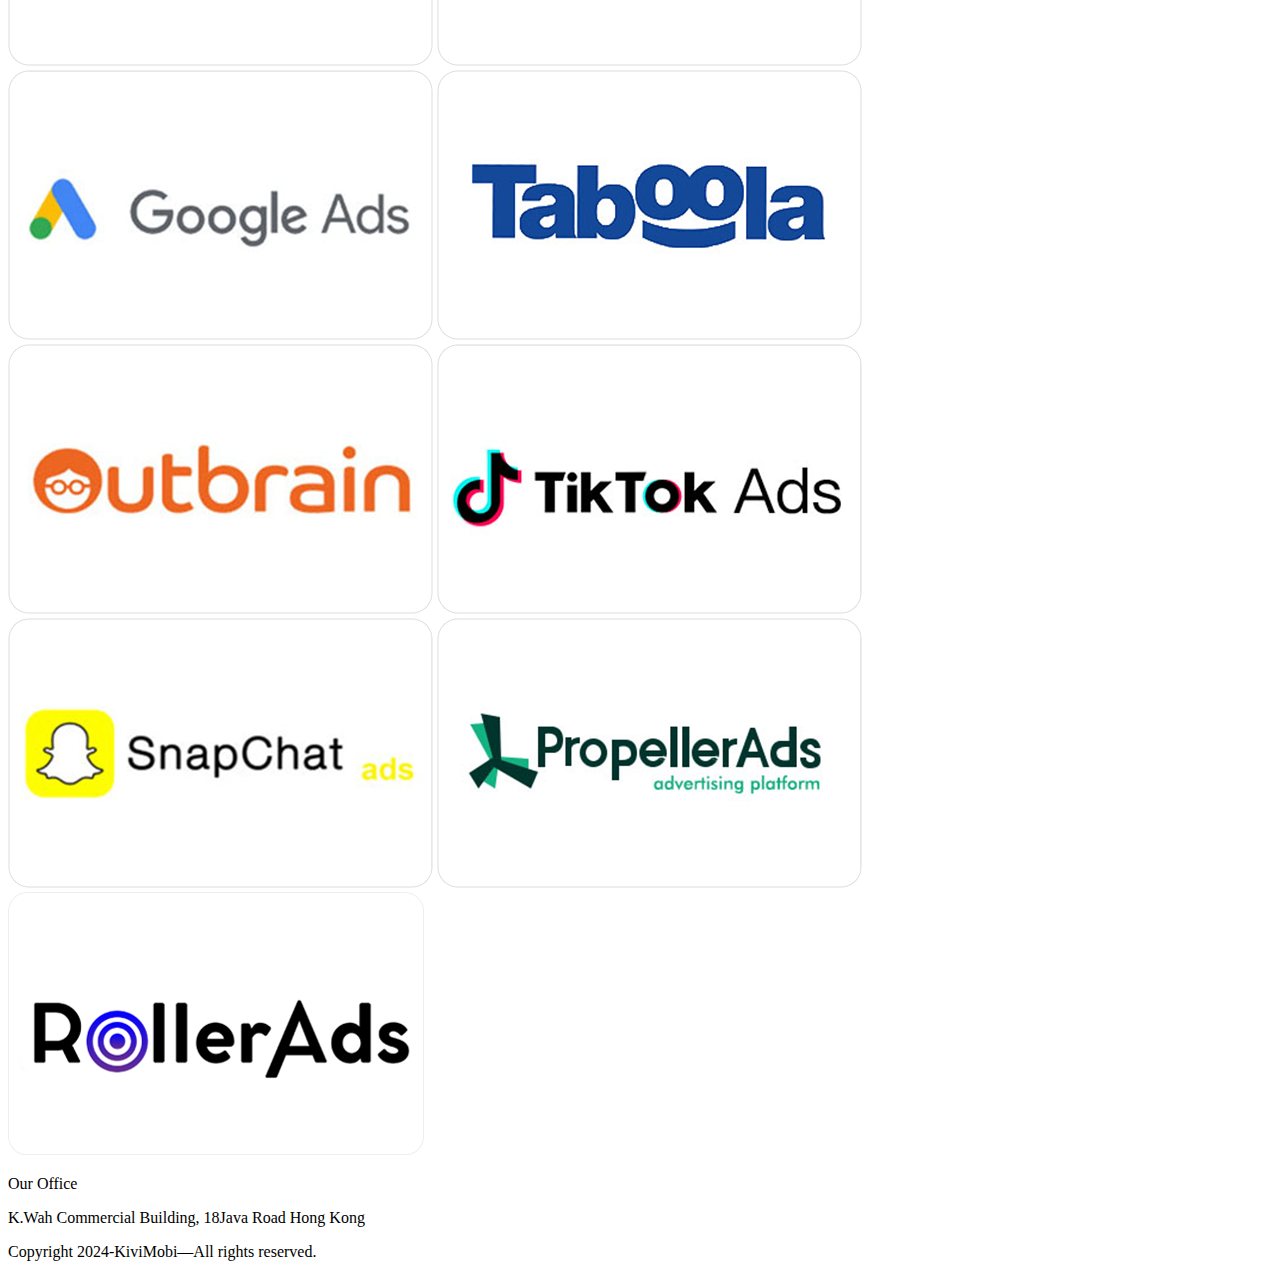
==== commit 73a3944c: "kivimobi" ====
--- a/index.html
+++ b/index.html
@@ -1,229 +1,272 @@
-<!doctype html>
-<html xmlns="http://www.w3.org/1999/html">
-  <head>
+<!DOCTYPE html>
+<html lang="en">
+<head>
     <title>kivimobi</title>
     <meta charset="UTF-8">
     <meta name="description" content="kivimobi">
     <meta name="keywords" content="kivimobi publisher advertiser">
     <meta name="viewport" content="width=device-width,initial-scale=1">
     <meta http-equiv="X-UA-Compatible" content="IE=Edge">
-    <link rel="stylesheet" href="https://maxcdn.bootstrapcdn.com/bootstrap/3.4.1/css/bootstrap.min.css">
-    <link rel="stylesheet" href="index-style.css">
-    <script src="https://ajax.googleapis.com/ajax/libs/jquery/3.2.1/jquery.min.js"></script>
-    <script src="https://maxcdn.bootstrapcdn.com/bootstrap/3.4.1/js/bootstrap.min.js"></script>
+    <!-- Bootstrap core CSS -->
+    <link href="https://cdn.jsdelivr.net/npm/bootstrap@5.3.0-alpha1/dist/css/bootstrap.min.css" rel="stylesheet" integrity="sha384-GLhlTQ8iRABdZLl6O3oVMWSktQOp6b7In1Zl3/Jr59b6EGGoI1aFkw7cmDA6j6gD" crossorigin="anonymous">
+    <link href="css/kivimobi.css" rel="stylesheet">
+    <script src="https://cdn.jsdelivr.net/npm/bootstrap@5.3.0-alpha1/dist/js/bootstrap.bundle.min.js" integrity="sha384-w76AqPfDkMBDXo30jS1Sgez6pr3x5MlQ1ZAGC+nuZB+EYdgRZgiwxhTBTkF7CXvN" crossorigin="anonymous"></script>
     <!--[if IE 6]>
-	<style type="text/css">
-		* html .group {
-			height: 1%;
-		}
-	</style>
-  <![endif]-->
+    <style type="text/css">
+        * html .group {
+            height: 1%;
+        }
+    </style>
+    <![endif]-->
     <!--[if IE 7]>
-	<style type="text/css">
-		*:first-child+html .group {
-			min-height: 1px;
-		}
-	</style>
-  <![endif]-->
+    <style type="text/css">
+        *:first-child+html .group {
+            min-height: 1px;
+        }
+    </style>
+    <![endif]-->
     <!--[if lt IE 9]>
-	<script src="https://cdnjs.cloudflare.com/ajax/libs/html5shiv/3.7.3/html5shiv.min.js"></script>
-  <![endif]-->
-  </head>
-  <body>
-    <div class="global_container_">
-      <div class="group-2">
-        <section class="group-3">
-          <img class="logo" src="images/logo.png" alt="">
-          <div class="container">
+    <script src="https://cdnjs.cloudflare.com/ajax/libs/html5shiv/3.7.3/html5shiv.min.js"></script>
+    <![endif]-->
+</head>
+<body>
+<header>
+    <nav class="navbar navbar-expand-md navbar-dark bg-dark">
+        <div class="container-fluid">
+            <a class="navbar-brand" href="#">
+                <img class="logo" src="images/logo.png" alt=""/>
+            </a>
+            <button class="navbar-toggler" type="button" data-bs-toggle="collapse" data-bs-target="#navbarCollapse" aria-controls="navbarCollapse" aria-expanded="false" aria-label="Toggle navigation">
+                <span class="navbar-toggler-icon"></span>
+            </button>
+            <div class="collapse navbar-collapse" id="navbarCollapse">
+                <ul class="navbar-nav mb-2 mb-md-0 ms-auto">
+                    <li class="nav-item fs-4 px-4">
+                        <a class="nav-link" aria-current="page" href="index.html">Home</a>
+                    </li>
+                    <li class="nav-item fs-4 px-4">
+                        <a class="nav-link" href="top-offers.html">TOP OFFERS</a>
+                    </li>
+                    <li class="nav-item fs-4 px-4">
+                        <a class="nav-link" href="publisher.html">PUBLISHERS</a>
+                    </li>
+                    <li class="nav-item fs-4 px-4">
+                        <a class="nav-link" href="advertisers.html">ADVERTISERS</a>
+                    </li>
+                    <li class="nav-item fs-4 px-4">
+                        <a class="nav-link" href="contact-info.html">CONTACT INFO</a>
+                    </li>
+                </ul>
+            </div>
+        </div>
+    </nav>
+</header>
+<main>
+    <section>
+        <div class="bg-light rounded-3">
+            <div class="container-fluid p-0">
+                <img class="w-100" src="images/1.jpg" style="background-size: cover;" alt="">
+            </div>
+        </div>
+    </section>
+    <section>
+        <div class="bg-light rounded-3">
+            <div class="container-fluid p-0">
+                <img class="w-100" src="images/5.png" style="background-size: cover;" alt="">
+            </div>
+        </div>
+    </section>
+    <section>
+        <div class="container">
+            <div class="row pt-5">
+                <div class="col-md-12 text-center" style="font-size:4rem;">
+                    <p>Think Bigger & Grow Faster</p>
+                </div>
+            </div>
+        </div>
+        <div class="container">
+            <div class="row py-3">
+                <div class="col-12 col-md-6 col-lg-3 text-center justify-content-center align-items-center pt-5" style="font-size:2rem;">
+                    <div class="col-12 py-5">
+                        <p>200+</p>
+                        <div class="col-4 offset-4" style="background-color: #a7c23f; height: 10px;">
+                        </div>
+                        <p style="font-size: x-large;">Product Launches</p>
+                    </div>
+                </div>
+                <div class="col-12 col-md-6 col-lg-3 text-center justify-content-center align-items-center pt-5" style="font-size:2rem;">
+                    <div class="col-12 py-5">
+                        <p>$10 Million+</p>
+                        <div class="col-4 offset-4" style="background-color: #a7c23f; height: 10px;">
+                        </div>
+                        <p style="font-size: x-large;">Trackable Brand Revenue</p>
+                    </div>
+                </div>
+                <div class="col-12 col-md-6 col-lg-3 text-center justify-content-center align-items-center pt-5" style="font-size:2rem;">
+                    <div class="col-12 py-5">
+                        <p>3000+</p>
+                        <div class="col-4 offset-4" style="background-color: #a7c23f; height: 10px;">
+                        </div>
+                        <p style="font-size: x-large;">Successful Partnerships</p>
+                    </div>
+                </div>
+                <div class="col-12 col-md-6 col-lg-3 text-center justify-content-center align-items-center pt-5" style="font-size:2rem;">
+                    <div class="col-12 py-5">
+                        <p>20+</p>
+                        <div class="col-4 offset-4" style="background-color: #a7c23f; height: 10px;">
+                        </div>
+                        <p style="font-size: x-large;">Mainstream Verticals</p>
+                    </div>
+                </div>
+            </div>
+        </div>
+    </section>
+    <section class="container-fluid bg-light">
+        <div class="row align-items-center mx-auto w-75 px-5">
+            <div class="col-12 col-md-6 col-lg=6 justify-content-center pt-sm-3">
+                <div class="row">
+                    <div class="colored-line">
+                        <p class="fs-5 fs-md-5 fs-lg-3">High Converting Offers Worldwide</p>
+                    </div>
+                </div>
+
+                <p class="fs-3 fs-md-3 fs-lg-1">One of the Best International Affiliate</p>
+                <p class="fs-6 fs-md-6 fs-lg-4 lead">Network“Since working with KiviMobi, we’ve had thousands of orders every single day”<br>
+                    —Derick Grimm Advertisers</p>
+            </div>
+            <div class="col-12 col-md-6 col-lg=6 ms-auto">
+                <img class="img-fluid float-end" src="images/home2.jpg"  style="background-size: cover; " alt="">
+            </div>
+        </div>
+    </section>
+    <section class="container-fluid bg-light mt-5">
+        <div class="row align-items-center mx-auto w-75 px-5">
+            <div class="col-12 col-md-6 col-lg=6 ms-auto pt-sm-3">
+                <img class="img-fluid float-end" src="images/60.jpg"  style="background-size: cover; " alt="">
+            </div>
+            <div class="col-12 col-md-6 col-lg=6 justify-content-center">
+                <div class="row">
+                    <div class="colored-line">
+                        <p class="fs-5 fs-md-5 fs-lg-3">Comprehensive Services From Industry Experts</p>
+                    </div>
+                </div>
+                <p class="fs-3 fs-md-3 fs-lg-1">Boosting Your Visibility in Digital Marketing and Global Advertising</p>
+                <p class="fs-6 fs-md-6 fs-lg-4 lead">At KiviMobi we specialize in CPA marketing. We look to build trusted relationships with advertisers through quality traffic and expected conversions. Connecting advertisers with our elite publishers, who are experts in all aspects of digital marketing and adept at delivering high-quality traffic through social and mobile channels.<br>
+                    —Derick Grimm Advertisers</p>
+            </div>
+
+        </div>
+    </section>
+    <section>
+        <div class="bg-light rounded-3">
+            <div class="container-fluid p-0">
+                <img class="w-100" src="images/5.png" style="background-size: cover;" alt="">
+            </div>
+        </div>
+    </section>
+    <section id="our-partners">
+        <div class="row text-center py-3">
+            <h1>Our Partners</h1>
+        </div>
+        <div class="container m-4 mx-auto">
+            <div class="row row-cols-1 row-cols-md-2 row-cols-lg-3 g-4">
+                <img class="img-fluid"  src="images/1_7.png" alt="">
+                <img class="img-fluid" src="images/2_2.png" alt="">
+                <img class="img-fluid" src="images/7.png" alt="">
+                <img class="img-fluid"  src="images/4_2.png" alt="">
+                <img class="img-fluid" src="images/5_4.png" alt="">
+                <img class="img-fluid" src="images/10.png" alt="">
+            </div>
+            <!-- <div class="row justify-content-center">
+              <div class="col-auto py-3">
+                <img class="img-fluid"  src="images/1_7.png" alt="">
+              </div>
+              <div class="col-auto py-3">
+                <img class="img-fluid" src="images/2_2.png" alt="">
+              </div>
+              <div class="col-auto py-3">
+                <img class="img-fluid" src="images/7.png" alt="">
+              </div>
+            </div>
+            <div class="row justify-content-center">
+              <div class="col-auto py-3">
+                <img class="img-fluid"  src="images/4_2.png" alt="">
+              </div>
+              <div class="col-auto py-3">
+                <img class="img-fluid" src="images/5_4.png" alt="">
+              </div>
+              <div class="col-auto py-3">
+                <img class="img-fluid" src="images/10.png" alt="">
+              </div>
+            </div> -->
+        </div>
+    </section>
+
+    <section id="our-traffic-source">
+    <div class="row text-center py-3">
+        <h1>Our Traffic Sources</h1>
+    </div>
+    <div class="container m-4 mx-auto">
+        <div class="row row-cols-1 row-cols-md-2 row-cols-lg-3 g-4">
+            <img class="img-fluid"  src="images/1_6.png" alt="">
+            <img class="img-fluid" src="images/4.png" alt="">
+            <img class="img-fluid" src="images/11.png" alt="">
+            <img class="img-fluid"  src="images/6_4.png" alt="">
+            <img class="img-fluid" src="images/5_3.png" alt="">
+            <img class="img-fluid" src="images/9.png" alt="">
+            <img class="img-fluid"  src="images/3.png" alt="">
+            <img class="img-fluid" src="images/6_3.png" alt="">
+            <img class="img-fluid" src="images/12.jpg" alt="">
+        </div>
+        <!-- <div class="row justify-content-center">
+          <div class="col-auto py-3">
+            <img class="img-fluid"  src="images/1_6.png" alt="">
+          </div>
+          <div class="col-auto py-3">
+            <img class="img-fluid" src="images/4.png" alt="">
+          </div>
+          <div class="col-auto py-3">
+            <img class="img-fluid" src="images/11.png" alt="">
+          </div>
+        </div>
+        <div class="row justify-content-center">
+          <div class="col-auto py-3">
+            <img class="img-fluid"  src="images/6_4.png" alt="">
+          </div>
+          <div class="col-auto py-3">
+            <img class="img-fluid" src="images/5_3.png" alt="">
+          </div>
+          <div class="col-auto py-3">
+            <img class="img-fluid" src="images/9.png" alt="">
+          </div>
+        </div>
+        <div class="row justify-content-center">
+          <div class="col-auto py-3">
+            <img class="img-fluid"  src="images/3.png" alt="">
+          </div>
+          <div class="col-auto py-3">
+            <img class="img-fluid" src="images/6_3.png" alt="">
+          </div>
+          <div class="col-auto py-3">
+            <img class="img-fluid" src="images/12.jpg" alt="">
+          </div>
+        </div> -->
+    </div>
+    </section>
+    <footer>
+        <div class="container-fluid bg-dark text-white py-3">
             <div class="row">
-              <div class="col-md-2 col-sm-3 col-xs-12 col-md-offset-2">
-                <a href="index.html"><p class="home">HOME</p></a>
-              </div>
-              <div class="col-md-2 col-sm-3 col-xs-12 ">
-                <a href="top-offers.html"><p class="text">TOP OFFERS</p></a>
-              </div>
-              <div class="col-md-2 col-sm-3 col-xs-12 clearfix">
-                <a href="publisher.html"><p class="publishers">PUBLISHERS</p></a>
-              </div>
-              <div class="col-md-2 col-sm-3 col-xs-12">
-                <a href="advertisers.html"><p class="advertisers">ADVERTISERS</p></a>
-              </div>
-              <div class="col-md-2 col-sm-3 col-xs-12">
-                <a href="contact-info.html"><p class="text-2">CONTACT INFO</p></a>
-              </div>
-            </div>
-          </div>
-        </section>
-        <section class="layer-wrapper">
-          <img class="layer" src="images/1.jpg" alt="">
-        </section>
-        <section class="layer-wrapper-2">
-          <img class="layer-2" src="images/5.png" alt="">
-        </section>
-        <section class="col">
-          <div class="container">
-            <div class="row">
-              <div class="col-xs-12">
-                <div class="col-data-wrapper-2">
-                  <div class="group-4">
-                    <p class="text-3">Think Bigger &amp; Grow Faster</p>
-                    <div class="group-5">
-                      <div class="row">
-                        <div class="col-md-3 col-sm-6 col-xs-12">
-                          <p class="text-4">200+</p>
-                        </div>
-                        <div class="col-md-3 col-sm-6 col-xs-12">
-                          <p class="text-5">$10 Million+</p>
-                        </div>
-                        <div class="col-md-3 col-sm-6 col-xs-12">
-                          <p class="text-6">3000+</p>
-                        </div>
-                        <div class="col-md-3 col-sm-3 col-xs-12">
-                          <p class="text-7">20+</p>
-                        </div>
-                      </div>
-                      <div class="row">
-                        <div class="col-md-3 col-sm-6 col-xs-12">
-                          <div class="layer-6"></div>
-                        </div>
-                        <div class="col-md-3 col-sm-6 col-xs-12">
-                          <div class="layer-6"></div>
-                        </div>
-                        <div class="col-md-3 col-sm-6 col-xs-12">
-                          <div class="layer-6"></div>
-                        </div>
-                        <div class="col-md-3 col-sm-6 col-xs-12">
-                          <div class="layer-6"></div>
-                        </div>
-                      </div>
-                      <div class="row">
-                        <div class="col-md-3 col-sm-6 col-xs-12">
-                          <p class="text-9">Product Launches</p>
-                        </div>
-                        <div class="col-md-3 col-sm-6 col-xs-12">
-                          <p class="text-9">Trackable Brand Revenue</p>
-                        </div>
-                        <div class="col-md-3 col-sm-6 col-xs-12">
-                          <p class="text-10">Successful Partnerships</p>
-                        </div>
-                        <div class="col-md-3 col-sm-6 col-xs-12">
-                          <p class="text-11">Mainstream Verticals</p>
-                        </div>
-                      </div>
-                    </div>
-                  </div>
-                  <div class="group-6">
-                    <div class="group-7">
-                      <div class="col-2">
-                        <img class="layer-26" src="images/6_2.png" alt="">
-                        <p class="text-12">High Converting Offers Worldwide</p>
-                        <p class="text-13">One of the Best International Affiliate</p>
-                        <p class="text-14">Network“Since working with KiviMobi, we’ve had thousands of orders every single day”<br>—Derick Grimm Advertisers</p>
-                      </div>
-                      <img class="home2" src="images/home2.jpg" alt="">
-                    </div>
-                    <div class="group-8">
-                      <div class="col-7">
-                        <div class="row-4-2 clearfix">
-                          <div class="layer-9"></div>
-                          <p class="text-15">Comprehensive Services From Industry Experts</p>
-                        </div>
-                        <p class="text-16">Boosting Your Visibility in Digital Marketing and Global Advertising</p>
-                        <p class="text-17">At KiviMobi we specialize in CPA marketing. We look to build trusted relationships with advertisers through quality traffic and expected conversions. Connecting advertisers with our elite publishers, who are experts in all aspects of digital marketing and adept at delivering high-quality traffic through social and mobile channels.</p>
-                      </div>
-                      <img class="layer-10" src="images/60.jpg" alt="">
-                    </div>
-                  </div>
-                </div>
-              </div>
-            </div>
-          </div>
-        </section>
-        <section class="layer-wrapper-3">
-          <img class="layer-11" src="images/5_2.png" alt="">
-        </section>
-        <section class="text-wrapper">
-          <div class="container">
-            <div class="row">
-              <div class="col-md-4 col-sm-6 col-xs-12 col-md-offset-4">
-                <p class="text-18"><span class="text-style">O</span>ur Partners</p>
-              </div>
-            </div>
-          </div>
-        </section>
-        <section class="partners">
-          <div class="container">
-            <div class="row auto-clear">
-              <div class="col-md-4 col-xs-12">
-                <div class="col-4">
-                  <img class="layer-14" src="images/1_7.png" alt="">
-                  <img class="layer-15" src="images/4_2.png" alt="">
-                </div>
-              </div>
-              <div class="col-md-4 col-xs-12">
-                <div class="col-5">
-                  <img class="layer-12" src="images/2_2.png" alt="">
-                  <img class="layer-13" src="images/5_4.png" alt="">
-                </div>
-              </div>
-              <div class="col-md-4 col-xs-12">
-                <div class="col-6">
-                  <img class="layer-16" src="images/7.png" alt="">
-                  <img class="layer-17" src="images/10.png" alt="">
-                </div>
-              </div>
-            </div>
-          </div>
-        </section>
-        <section class="text-wrapper-2">
-          <div class="container">
-            <div class="row">
-              <div class="col-xs-12">
-                <p class="text-19">Our Traffic Sources</p>
-              </div>
-            </div>
-          </div>
-        </section>
-        <section class="sources">
-          <div class="container">
-            <div class="row auto-clear">
-              <div class="col-md-4 col-xs-12">
-                <div class="col-8">
-                  <img class="layer-23" src="images/1_6.png" alt="">
-                  <img class="layer-24" src="images/4.png" alt="">
-                  <img class="layer-25" src="images/11.png" alt="">
-                </div>
-              </div>
-              <div class="col-md-4 col-xs-12">
-                <div class="col-9">
-                  <img class="layer-20" src="images/6_4.png" alt="">
-                  <img class="layer-21" src="images/5_3.png" alt="">
-                  <img class="layer-22" src="images/9.png" alt="">
-                </div>
-              </div>
-              <div class="col-md-4 col-xs-12">
-                <div class="col-3">
-                  <img class="layer-18" src="images/3.png" alt="">
-                  <img class="layer-19" src="images/6_3.png" alt="">
-                  <img class="layer-19" src="images/12.jpg" alt="">
-                </div>
-              </div>
-            </div>
-          </div>
-        </section>
-        <section class="group-9">
-          <div class="container">
-            <div class="row">
-              <div class="col-md-5 col-xs-12">
-                <div class="col-data-wrapper-3">
-                  <p class="text-20"><strong class="text-style-2">Our Office</strong><br>K.Wah Commercial Building, 18Java Road Hong Kong</p>
-                  <p class="text-21">Copyright 2024-KiviMobi—All rights reserved.</p>
-                </div>
-              </div>
-            </div>
-          </div>
-        </section>
-      </div>
-    </div>
-  </body>
+                <div class="col-12 py-5">
+                    <p>Our Office</p>
+                    <p>K.Wah Commercial Building, 18Java Road Hong Kong</p>
+                    <p>Copyright 2024-KiviMobi—All rights reserved.</p>
+                </div>
+            </div>
+        </div>
+    </footer>
+</main>
+<script src="https://code.jquery.com/jquery-3.6.3.min.js" integrity="sha256-pvPw+upLPUjgMXY0G+8O0xUf+/Im1MZjXxxgOcBQBXU=" crossorigin="anonymous"></script>
+<script src="https://cdn.jsdelivr.net/npm/@popperjs/core@2.11.6/dist/umd/popper.min.js" integrity="sha384-oBqDVmMz9ATKxIep9tiCxS/Z9fNfEXiDAYTujMAeBAsjFuCZSmKbSSUnQlmh/jp3" crossorigin="anonymous"></script>
+<script src="https://cdn.jsdelivr.net/npm/bootstrap@5.3.0-alpha1/dist/js/bootstrap.min.js" integrity="sha384-mQ93GR66B00ZXjt0YO5KlohRA5SY2XofN4zfuZxLkoj1gXtW8ANNCe9d5Y3eG5eD" crossorigin="anonymous"></script>
+</body>
 </html>
--- a/css/kivimobi.css
+++ b/css/kivimobi.css
@@ -0,0 +1,17 @@
+
+.colored-line {
+    position: relative;
+    padding-left: 70px; /* Space for the line */
+    margin-bottom: 1px; /* Space below the text */
+}
+.colored-line::before {
+    content: '';
+    position: absolute;
+    left: 10px;
+    top: 40%;
+    width: 50px; /* Width of the line */
+    height: 4px; /* Thickness of the line */
+    background-color: #a7c23f; /* Color of the line */
+    transform: translateY(-50%);
+    align-items: center;
+}
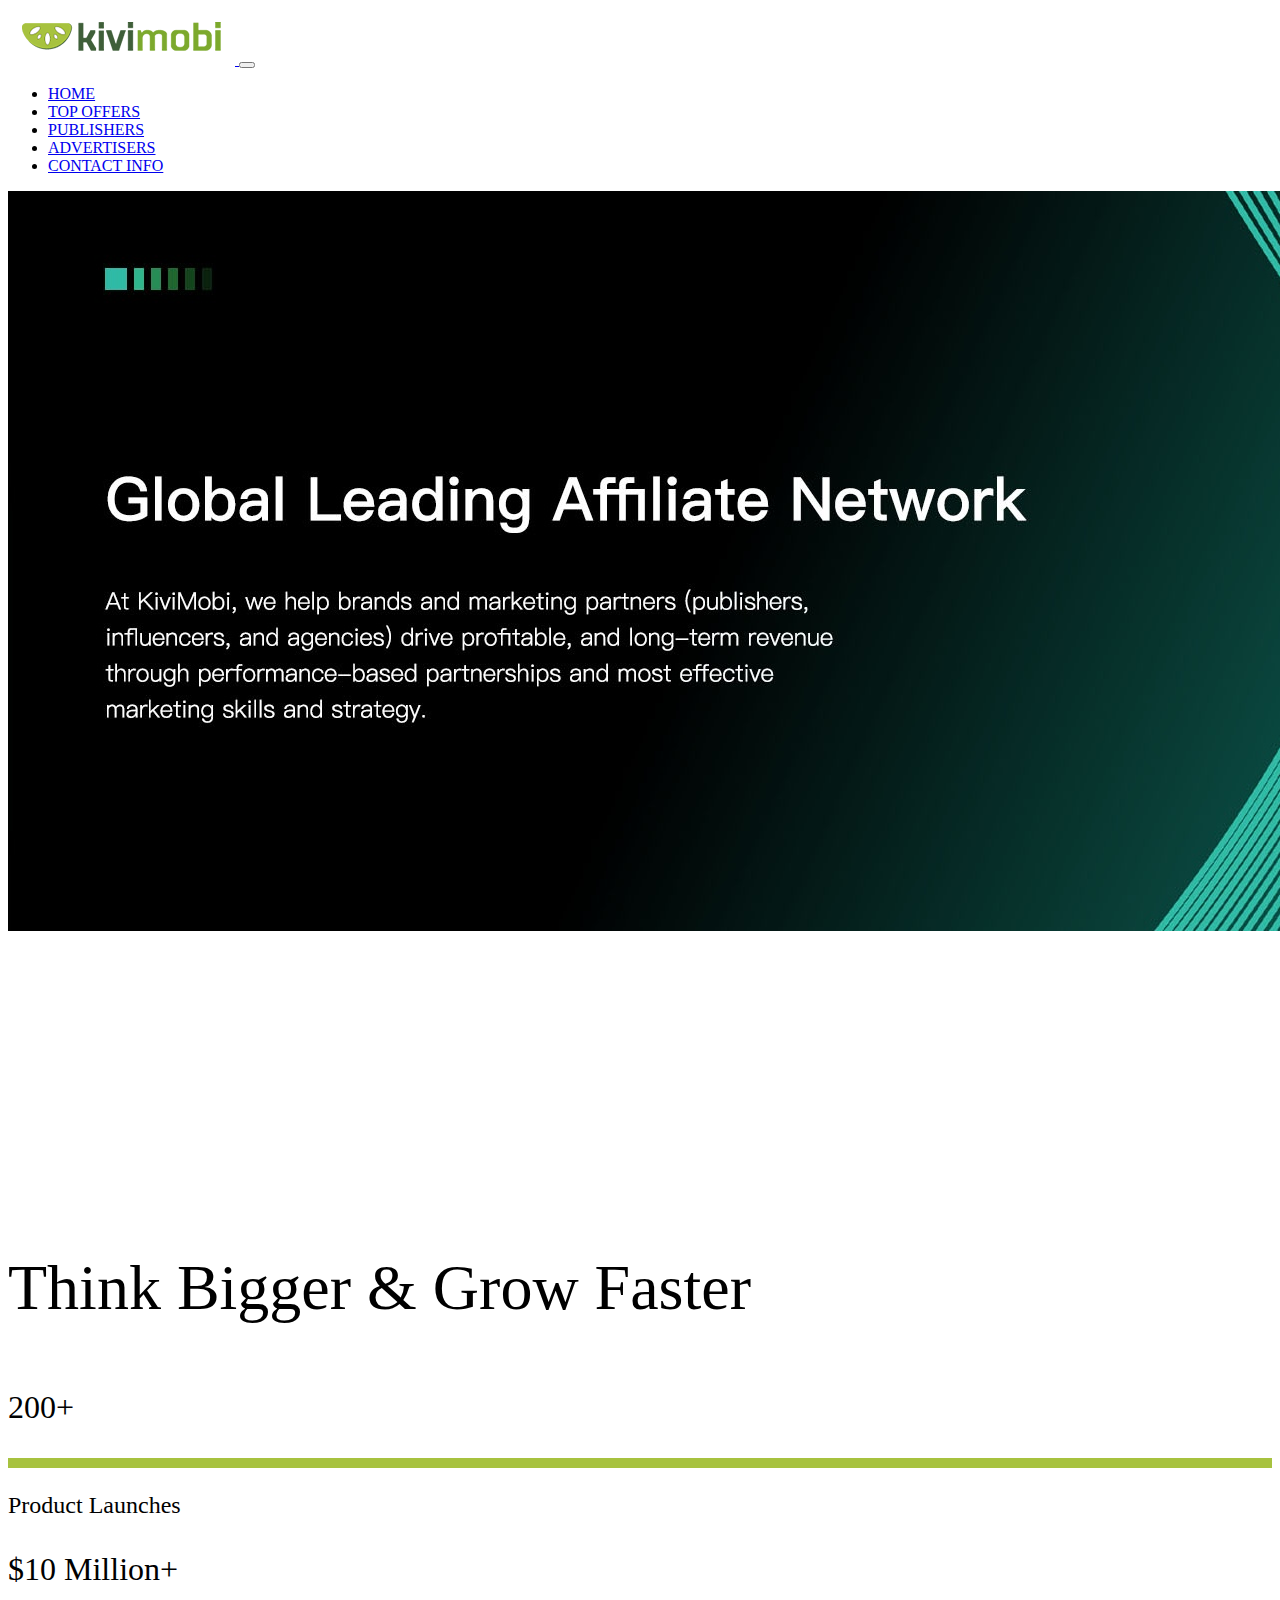
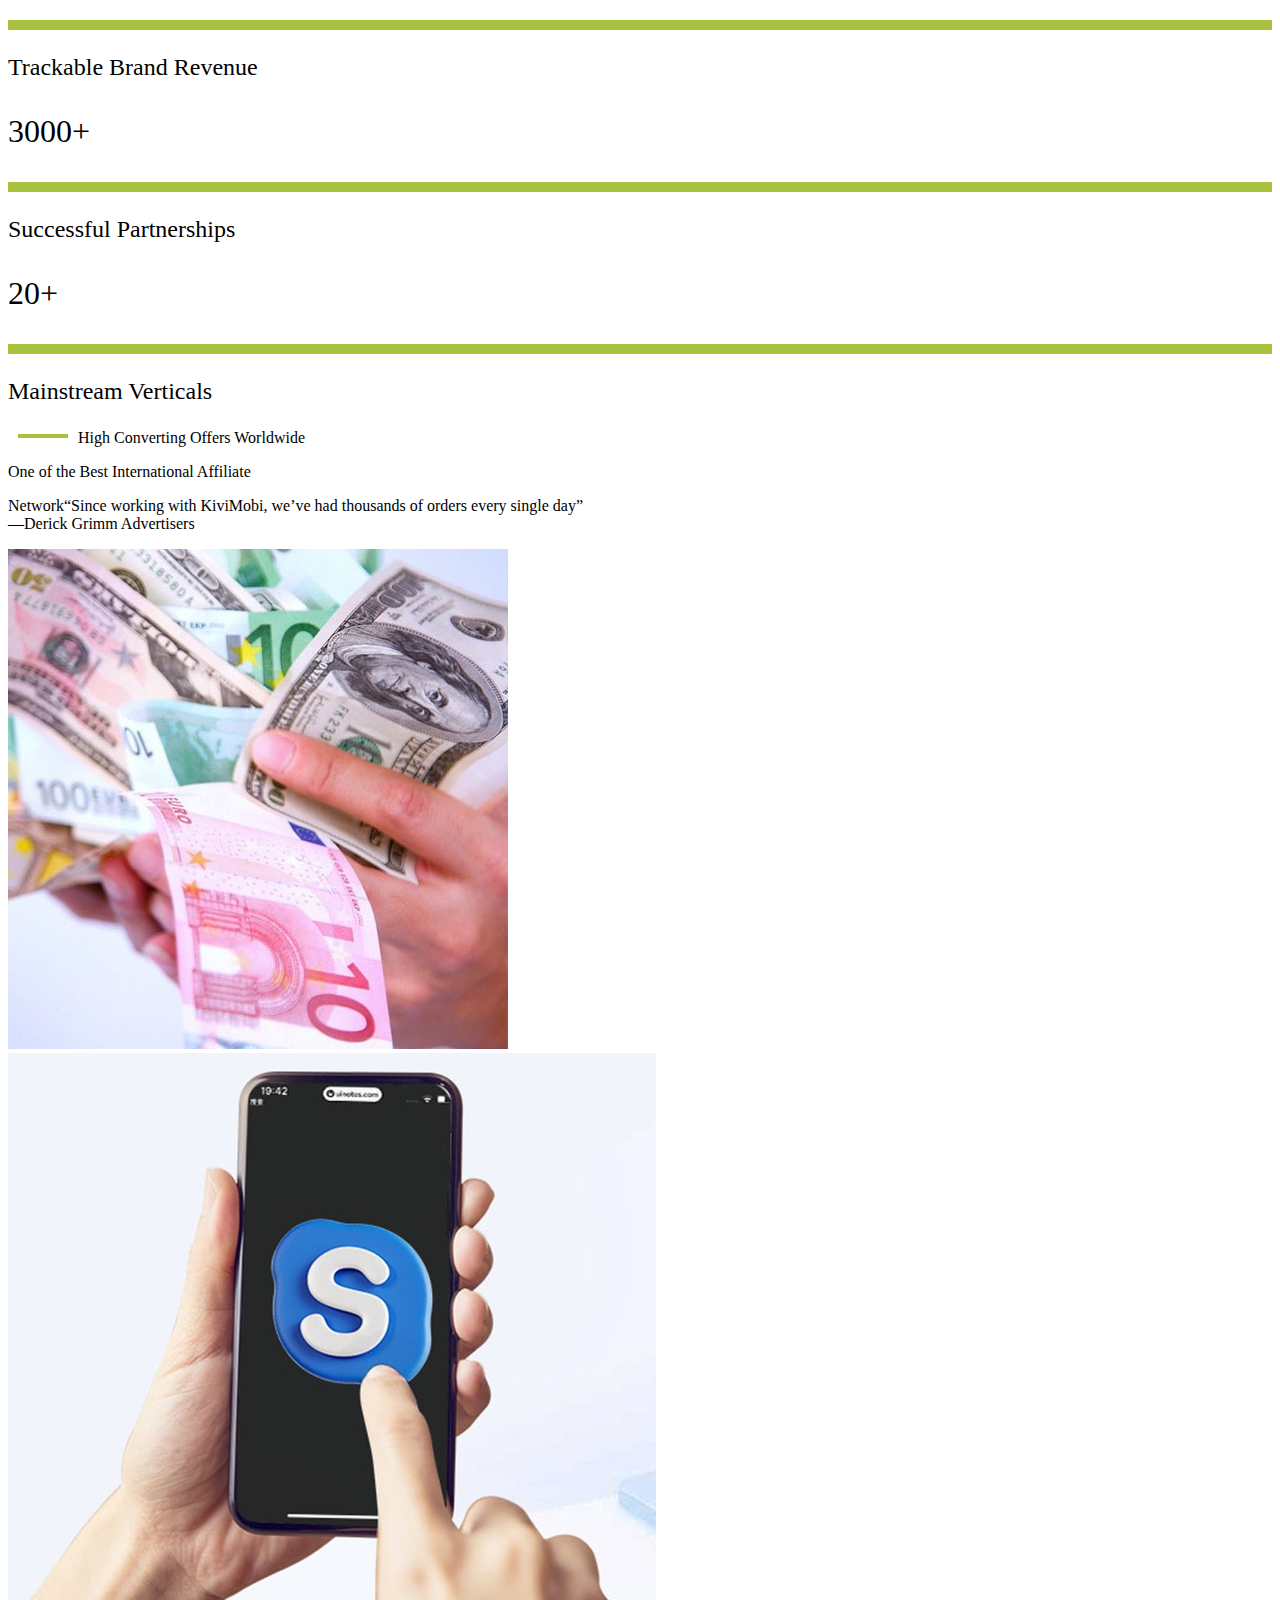
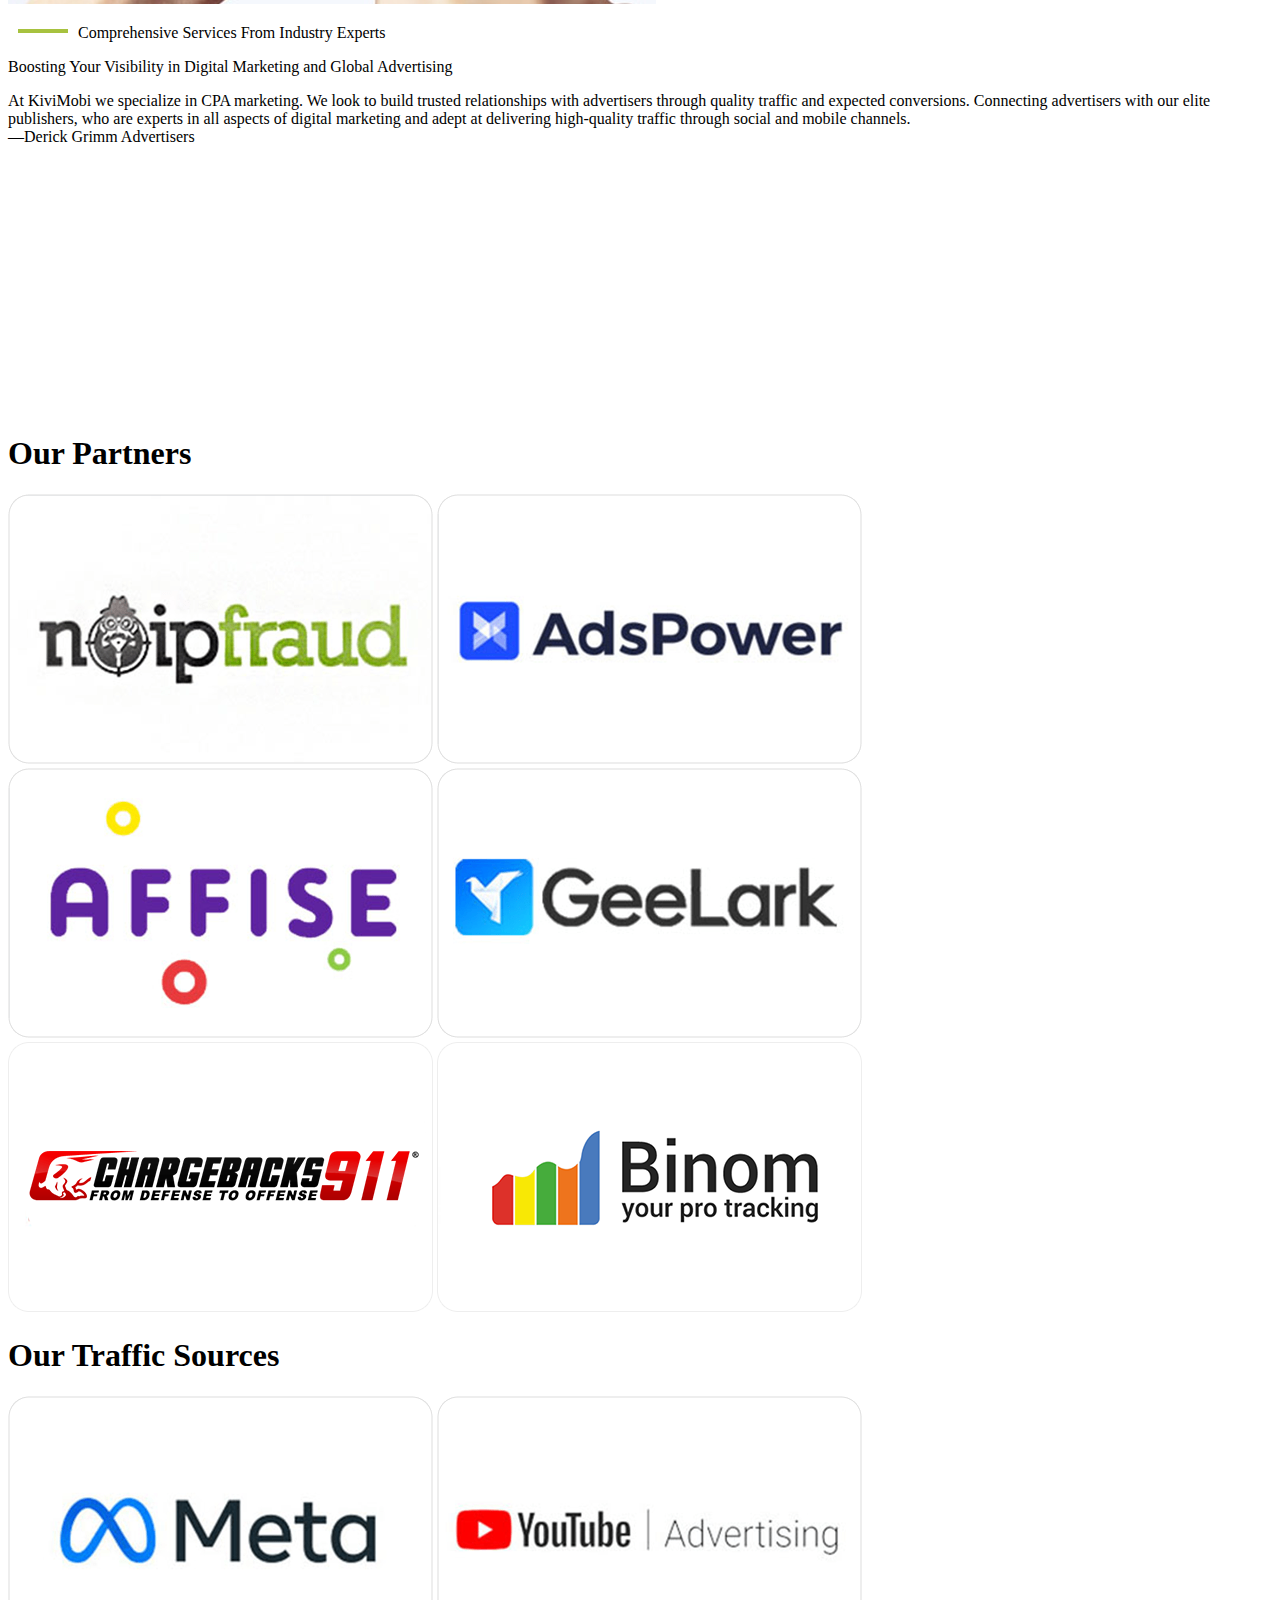
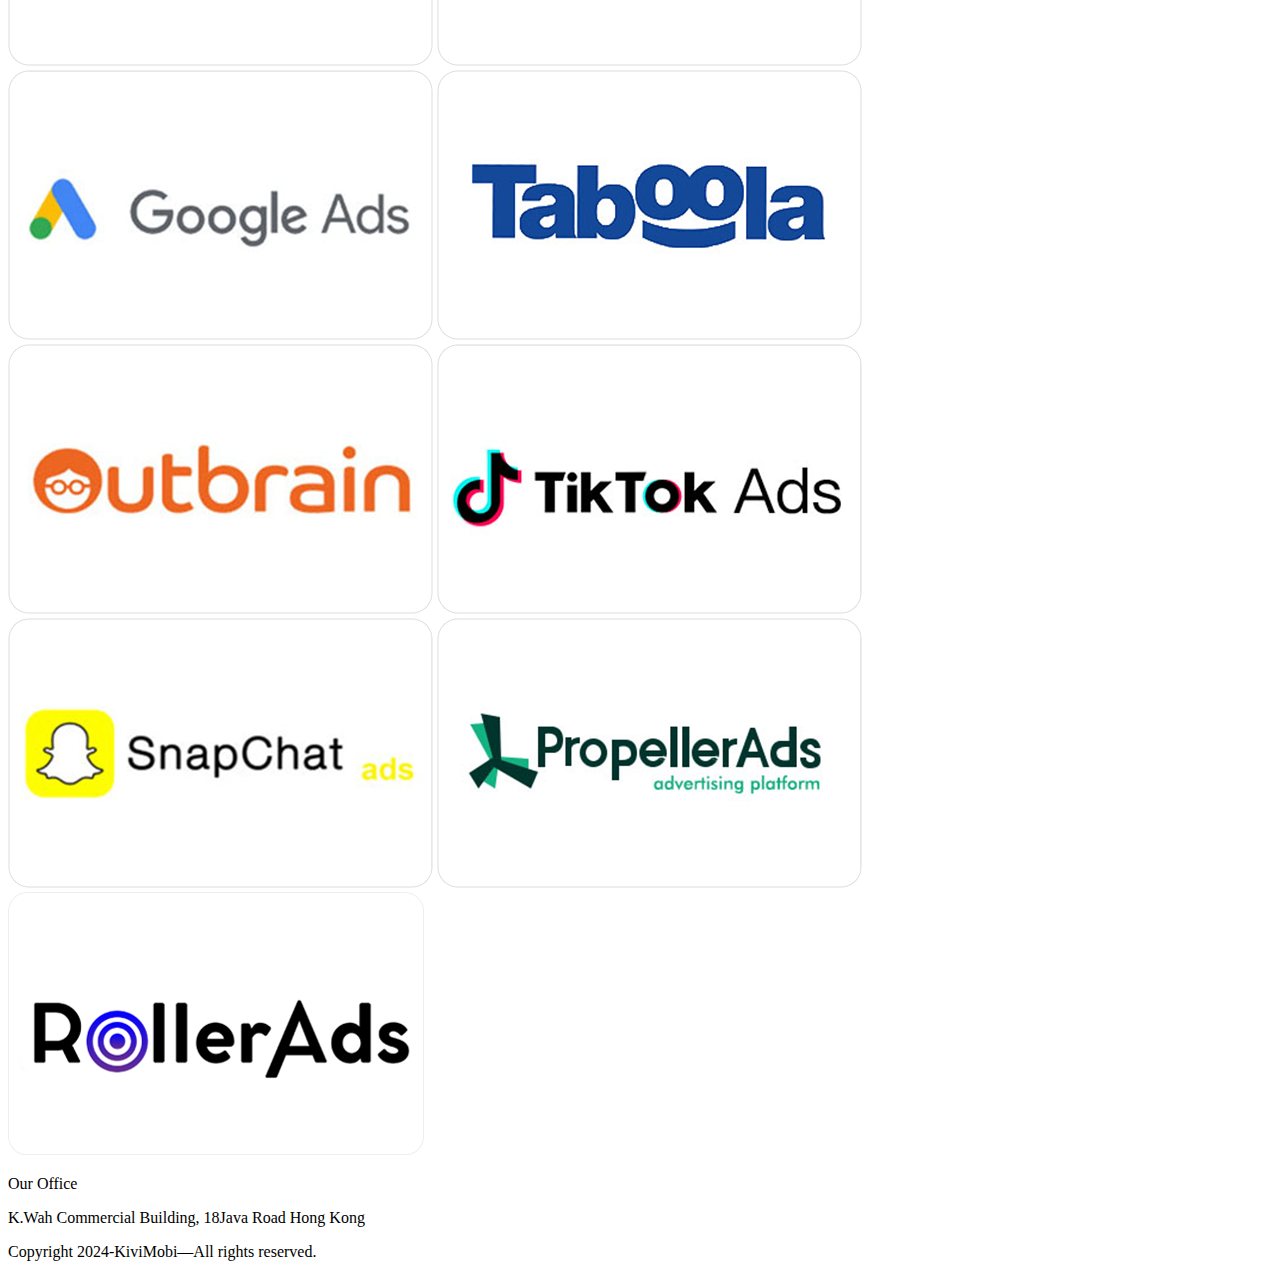
==== commit 5e1475f6: "kivimobi" ====
--- a/index.html
+++ b/index.html
@@ -42,7 +42,7 @@
             <div class="collapse navbar-collapse" id="navbarCollapse">
                 <ul class="navbar-nav mb-2 mb-md-0 ms-auto">
                     <li class="nav-item fs-4 px-4">
-                        <a class="nav-link" aria-current="page" href="index.html">Home</a>
+                        <a class="nav-link" aria-current="page" href="index.html">HOME</a>
                     </li>
                     <li class="nav-item fs-4 px-4">
                         <a class="nav-link" href="top-offers.html">TOP OFFERS</a>
